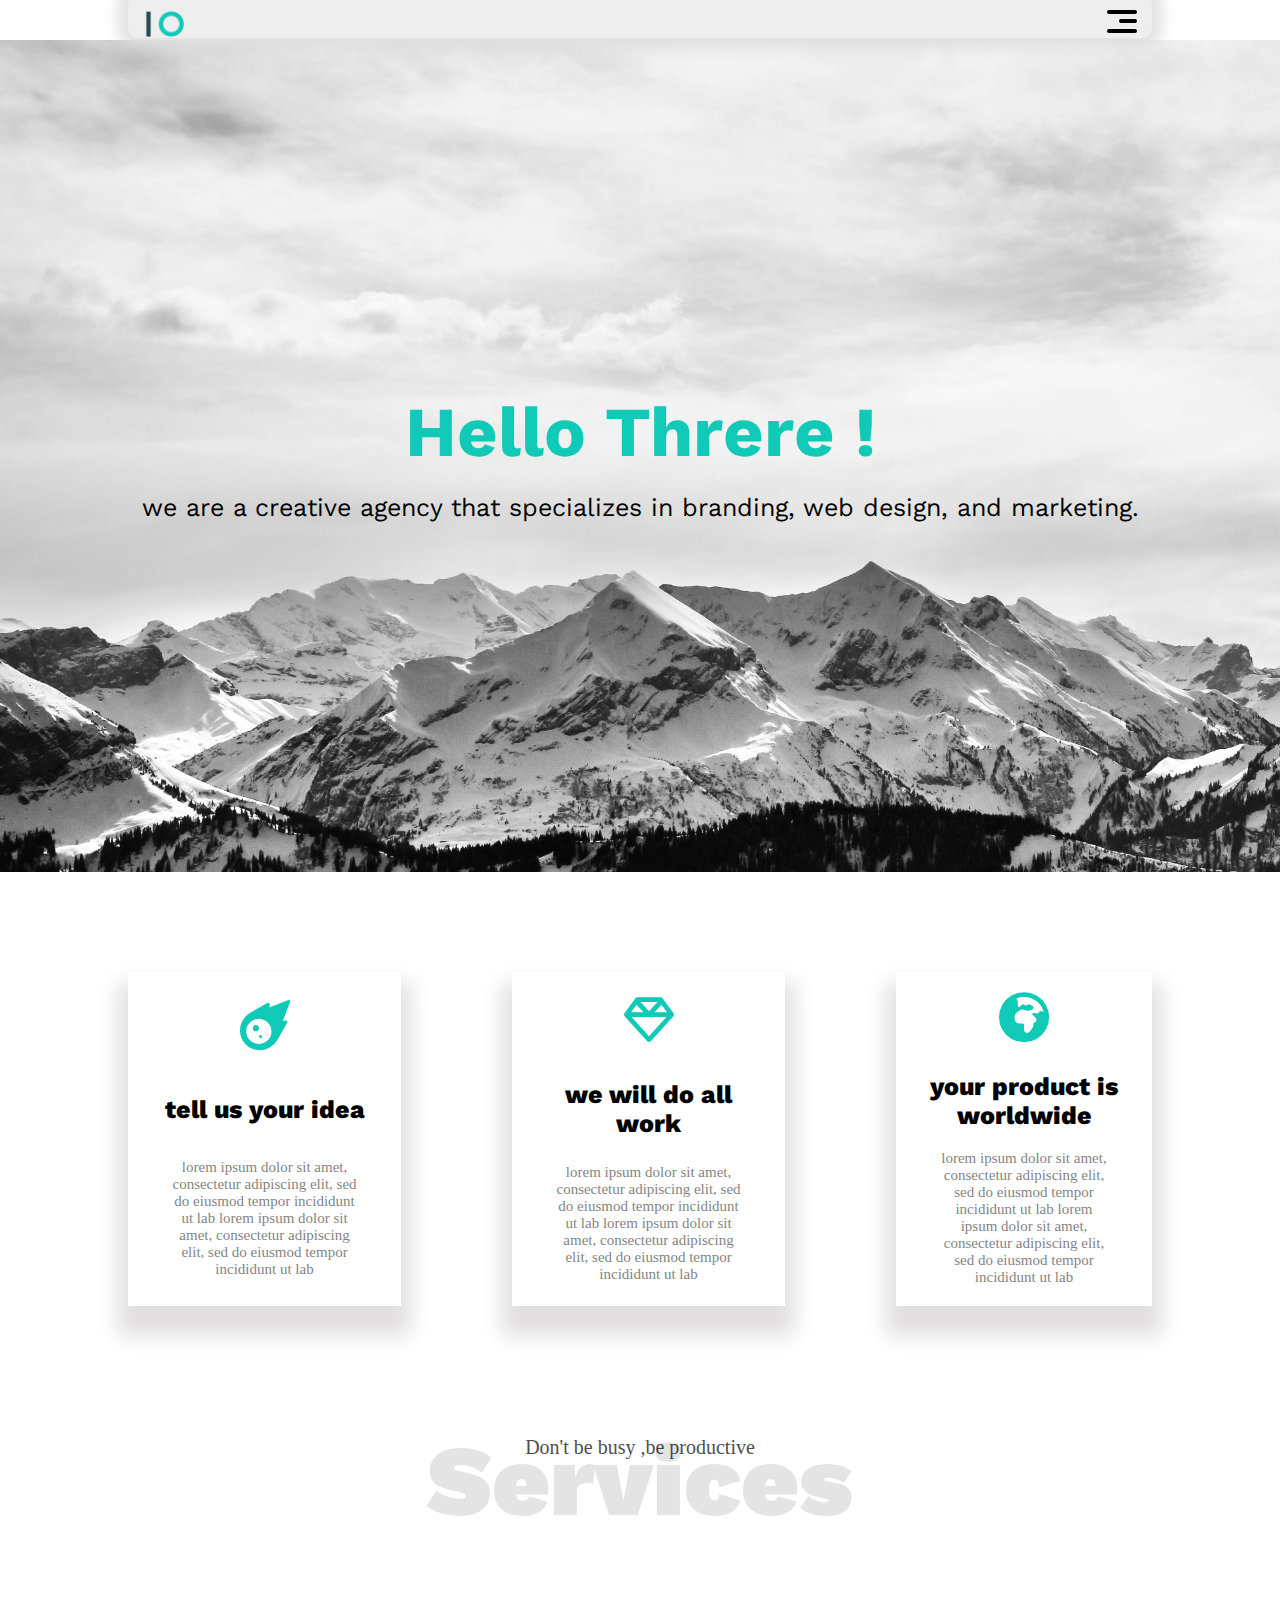
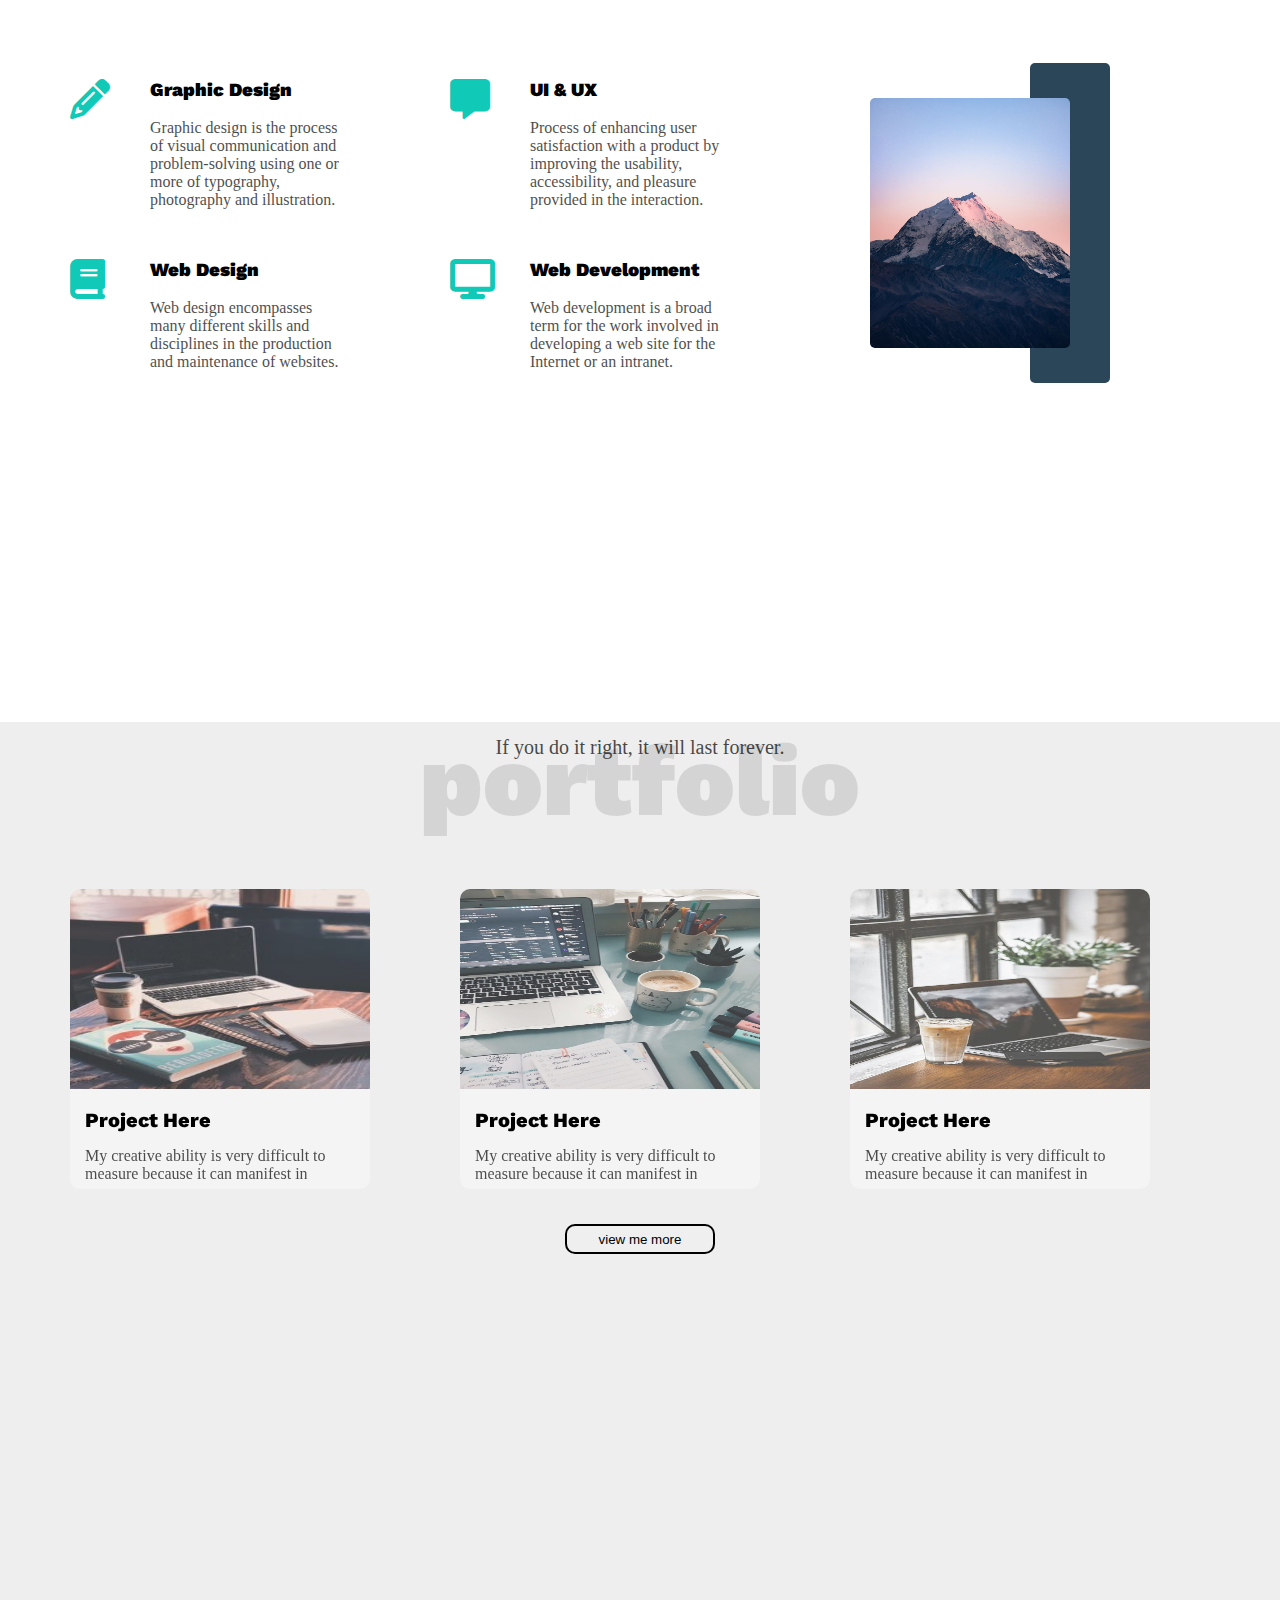
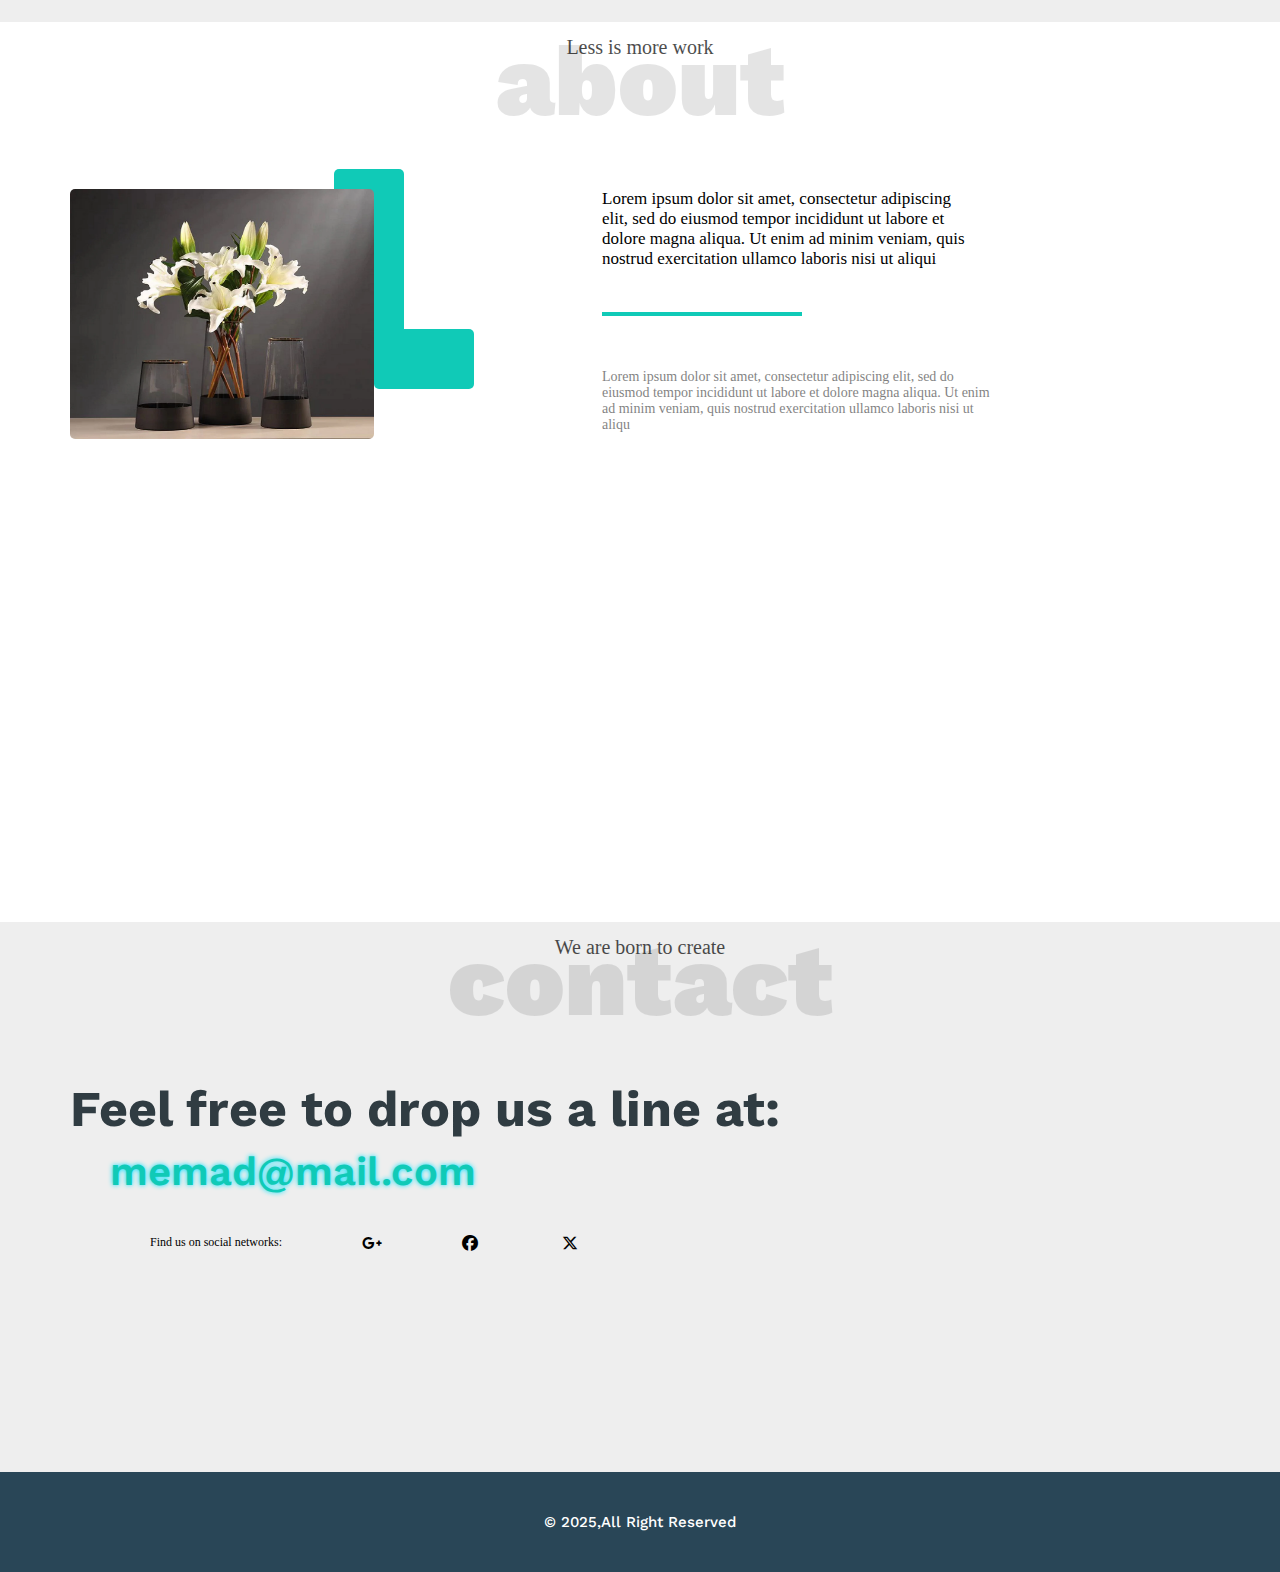
==== index.html @ 029db48c "first commit" ====
<!DOCTYPE html>
<html lang="en">
<head>
    <meta charset="UTF-8">
    <meta name="viewport" content="width=device-width, initial-scale=1.0">
    <!-- main css file -->
     <link rel="stylesheet" href="css/style.css">
     <!-- Normalize css file -->
      <link rel="stylesheet" href="css/normalize.css">
    <!-- font -->
    <link rel="preconnect" href="https://fonts.googleapis.com">
    <link rel="preconnect" href="https://fonts.gstatic.com" crossorigin>
    <link href="https://fonts.googleapis.com/css2?family=Work+Sans:ital,wght@0,100..900;1,100..900&display=swap" rel="stylesheet">
    <!-- font awesome file -->
     <link rel="stylesheet" href="css/all.min.css">

    <title>project 2</title>
</head>
<body>

    <!--start first bage -->

    <!--start header section -->

    <header>
        <div class="header">
            <div class="container">
                <div class="nav">
                    <div class="all">
                        <img class="logo" src="image/logo.png" alt="logo">
                        <div class="links">
                            <span class="icon">
                                <span></span>
                                <span></span>
                                <span></span>
                            </span>
                            <ul>
                                <li><a href="#Services">Services</a></li>
                                <li><a href="#portfolio">portfolio</a></li>
                                <li><a href="#about">About</a></li>
                                <li><a href="#contact">Contact</a></li>
                            </ul>
                        </div>
                    </div>
                </div>
            </div>
        </div>
        <div class="welcome">
           <div class="detail">
            <h1>Hello Threre ! </h1>
            <p>we are a creative agency that specializes in branding, web design, and marketing.</p>
           </div>
        </div>
    </header>

    <!--end header section -->

    <!-- start header details section -->

     <div class="header-section">
        <div class="content">
            <div class="one card">
                <i class="fa-solid fa-meteor"></i>
                <h3>tell us your idea</h3>
                <p>lorem ipsum dolor sit amet, consectetur adipiscing elit, sed do eiusmod tempor incididunt ut lab
                    lorem ipsum dolor sit amet, consectetur adipiscing elit, sed do eiusmod tempor incididunt ut lab
                </p>
            </div>
            <div class="two card">
                <i class="fa-regular fa-gem"></i>
                <h3>we will do all work</h3>
                <p>lorem ipsum dolor sit amet, consectetur adipiscing elit, sed do eiusmod tempor incididunt ut lab
                    lorem ipsum dolor sit amet, consectetur adipiscing elit, sed do eiusmod tempor incididunt ut lab
                </p>
            </div>
            <div class="three card">
                <i class="fa-solid fa-earth-africa"></i>
                <h3>your product is worldwide</h3>
                <p>lorem ipsum dolor sit amet, consectetur adipiscing elit, sed do eiusmod tempor incididunt ut lab
                    lorem ipsum dolor sit amet, consectetur adipiscing elit, sed do eiusmod tempor incididunt ut lab
                </p>
            </div>
        </div>
     </div>

    <!-- end header details section -->

<!-- ====================================================================================================================================================== -->


    <!-- start Services section -->

     <div class="Services" id="Services">
        <div class="container">
            <div class="title bage-title-all">
                <h1 class=" bage-head-title">Services</h1>
                <p class="abge-para-title">Don't be busy ,be productive</p>
            </div>
            <div class="grid-sys">
                <div class="Services-body">
                    <div class="element1 element">
                        <i class="fa-solid fa-pencil"></i>
                        <h3 class="Services-head">Graphic Design</h3>
                        <p class="Services-para">Graphic design is the process of visual communication and problem-solving using one or more of typography, photography and illustration.</p>
                    </div>
                    <div class="element2 element">
                        <i class="fa-solid fa-book"></i>
                        <h3 class="Services-head">Web Design</h3>
                        <p class="Services-para">Web design encompasses many different skills and disciplines in the production and maintenance of websites.</p>
                    </div>
                    <div class="element3 element">
                        <i class="fa-solid fa-message"></i>
                        <h3 class="Services-head">UI & UX</h3>
                        <p class="Services-para">Process of enhancing user satisfaction with a product by improving the usability, accessibility, and pleasure provided in the interaction.</p>
                    </div>
                    <div class="element4 element">
                        <i class="fa-solid fa-display"></i>
                        <h3 class="Services-head">Web Development</h3>
                        <p class="Services-para">Web development is a broad term for the work involved in developing a web site for the Internet or an intranet.</p>
                    </div>
                    <div class="Services-imge">
                        <img class="Services-img" src="image/Services.jpg" alt="Services" >
                    </div>
                </div>
            </div>
        </div>
     </div>

    <!-- end Services section -->

<!-- ====================================================================================================================================================== -->


    <!-- start Portfolio section -->

     <div class="portfolio" id="portfolio">
        <div class="container">
            <div class="title bage-title-all">
                <h1 class="bage-head-title">portfolio</h1>
                <p class="abge-para-title">If you do it right, it will last forever.</p>
            </div>
            <div class="portfolio-body">
                <div class="portfolio-card cards1">
                    <div class="front">
                        <div class="portfolio-card">
                            <img src="image/Portolio1.jpg" alt="portfolio" class="portfolio-imge">
                            <h3>Project Here</h3>
                            <p>My creative ability is very difficult to measure because it can manifest in </p>
                        </div>
                    </div>
                    <div class="back">
                        <h3>Project Here</h3>
                            <p>My creative ability is very difficult to measure because it can manifest in so many surprising and.
                                My creative ability is very difficult to measure because it can manifest in so many surprising and.
                                My creative ability is very difficult to measure because it can manifest in so many surprising and.
                                My creative ability is  because it can manifest in so many surprising and Lorem ipsum dolor sit amet 
                            </p>
                    </div>
                </div>
                <div class="portfolio-card cards2">
                    <div class="front">
                        <div class="portfolio-card">
                            <img src="image/Portolio2.jpg" alt="portfolio" class="portfolio-imge">
                            <h3>Project Here</h3>
                            <p>My creative ability is very difficult to measure because it can manifest in </p>
                        </div>
                    </div>
                    <div class="back">
                        <h3>Project Here</h3>
                            <p>My creative ability is very difficult to measure because it can manifest in so many surprising and.
                                My creative ability is very difficult to measure because it can manifest in so many surprising and.
                                My creative ability is very difficult to measure because it can manifest in so many surprising and.
                                My creative ability is  because it can manifest in so many surprising and Lorem ipsum dolor sit amet 
                            </p>
                    </div>
                </div>
                <div class="portfolio-card cards3">
                    <div class="front">
                        <div class=" portfolio-card">
                            <img src="image/Portolio3.jpg" alt="portfolio" class="portfolio-imge">
                            <h3>Project Here</h3>
                            <p>My creative ability is very difficult to measure because it can manifest in </p>
                        </div>
                    </div>
                    <div class="back">
                        <h3>Project Here</h3>
                            <p>My creative ability is very difficult to measure because it can manifest in so many surprising and.
                                My creative ability is very difficult to measure because it can manifest in so many surprising and.
                                My creative ability is very difficult to measure because it can manifest in so many surprising and.
                                My creative ability is  because it can manifest in so many surprising and Lorem ipsum dolor sit amet 
                            </p>
                    </div>
                </div>  
            </div>
            <div class="view">
                <button type="button" onclick="openInNewTab('second-page.html')">view me more</button>
            </div>
        </div>
     </div>

    <!-- end Portfolio section -->

<!-- ====================================================================================================================================================== -->


    <!-- start about section -->

      <div class="about" id="about">
        <div class="container">
            <div class="title bage-title-all">
                <h1 class="bage-head-title">about</h1>
                <p class="abge-para-title">Less is more work</p>
            </div>
            <div class="about-content">
                <div class="about-image">
                    <img src="image/about.webp" alt=" about" width="200px">
                </div>
                <div class="about-detail">
                    <p class="p1">Lorem ipsum dolor sit amet, consectetur adipiscing elit, sed do eiusmod tempor incididunt ut labore et dolore  magna aliqua. Ut enim ad minim veniam, quis nostrud exercitation ullamco laboris nisi ut aliqui</p>
                    <p class="p2">Lorem ipsum dolor sit amet, consectetur adipiscing elit, sed do eiusmod tempor incididunt ut labore et dolore magna aliqua. Ut enim ad minim veniam, quis nostrud exercitation ullamco laboris nisi ut aliqu</p>
                </div>
            </div>
        </div>
      </div>

    <!-- end about section -->

<!-- ====================================================================================================================================================== -->

    <!-- start contact section -->

     <div class="contact" id="contact">
        <div class="container">
            <div class="title bage-title-all">
                <h1 class="bage-head-title">contact</h1>
                <p class="abge-para-title">We are born to create</p>
            </div>
            <div class="contact-content">
                <p class="p1">Feel free to drop us a line at:</p>
                <p class="p2">memad@mail.com</p>
                <div class="social">
                    <p class="p3">Find us on social networks:</p>
                    <div class="icon">
                        <i class="fa-brands fa-google-plus-g icon-hover1"></i>
                        <i class="fa-brands fa-facebook icon-hover2"></i>
                        <i class="fa-brands fa-x-twitter icon-hover3"></i>
                    </div>
                </div>
            </div>
        </div>
     </div>
     <footer>
        <div class="foot">
            <p> © 2025,All Right Reserved</p>
        </div>
     </footer>

    <!-- end contact section -->

    <!--end first bage -->

    <script>
        function openInNewTab(url)
            { 
                window.open(url, '_blank'); 
            } 
    </script>
</body>
</html>
---- css/style.css ----
/*  start global value */

*{
    box-sizing: border-box;
    -webkit-box-sizing: border-box;
    -moz-box-sizing: border-box;
    margin: 0;
    padding: 0;
}

.container{
    padding-left: 15px;
    padding-right: 15px;
    margin-left: auto;
    margin-right: auto;
}

:root{
    --maincolor:#10cab7;
    --secondcolor:#26D381;
    --thirdcolor:#00E1FF;
    --fourthcolor:#EEE;
    --fifthcolor:#e1dfdf;
    --mainfont: "Work Sans", serif;
}

/* small */

@media (min-width: 768px){
    .container{
        width: 750px;
    }
}

/* meduim */

@media (min-width: 992px){
    .container{
        width: 950px;
    }
}

/* large */

@media (min-width: 1200px){
    .container{
        width:1170px;
    }
}

/* start my framwork title of the bage */

.bage-title-all{
    display: flex;
    justify-content: center;
    align-items: center;
    flex-wrap: wrap;
    position: relative;
}

.bage-head-title{
    font-family: var(--mainfont);
    font-size: 100px;
    width: 100%;
    display: flex;
    justify-content: center;
    font-weight: 900;
    opacity: .1;
}

.abge-para-title{
    position: absolute;
    bottom: 80px;
    font-size: 20px;
    opacity: .7;
}

/* end my framwork title of the bage */

::selection{
    background-color: #ff4081;
    color: #ffffff;
}

/*  end global value */

/* ===================================================================================================== */

/*  start header */
.header{
    padding: 20px;
}

.nav{
    display: flex;
    justify-content: center;
    align-items: center;
}

.all{
    width: 80%;
    position: relative;
    display: grid; 
    grid-template-columns: 1fr 1fr 1fr;
    padding: 15px;
    border-radius: 10px;
    padding-bottom: 0px;
    background-color: var(--fourthcolor);
    box-shadow:0 0 15px 10px var(--fifthcolor) ;
    z-index: 100;
}

.header .all{
    position: fixed;
    top: -5px;
}

.header .all .logo{
    width: 70px;
}

.header .all .icon{
    display: flex;
    justify-content: flex-end;
    flex-wrap: wrap;
    width: 30px;
    position: relative;
}

.header .all .links{
    position: relative;
    grid-column: 3/4;
    display: flex;
    justify-content: flex-end;
}

.header .all .links .icon span{
    width:100%;
    height: 4px;
    display: block;
    background-color: black;
    margin-bottom:4px;
    border-radius: 5px; 
}

.header .all .icon span:nth-child(2){
    display: flex;
    justify-content: flex-end;
    width: 60%;
}

.header .all .icon:hover span:nth-child(2){
    width: 100%;
    transition: .5s;
}

.header .all .links ul{
    list-style: none;
    background-color: var(--fourthcolor);
    min-width: 150px;
    margin: 0;
    padding: 0;
    position: absolute;
    right: 0;
    padding: 10px;
    top: 40px;
    border-radius: 5px;
    display: none;
}

.header .all .links ul::before{
    content: "";
    position: absolute;
    width: 0px;
    height: 0px;
    left: 127px;
    top: -15px;
    border-style: solid;
    border-color: black transparent transparent transparent;
    border-width: 10px;
}

.header .all .links ul  li a{
    text-decoration: none;
    display: block;
    font-family:Arial;
	color:var(--secondcolor);
	font-size:15px;
    padding: 10px;
}

.header .all .links ul  li a:hover{
    color: var(--thirdcolor);
    transform: translateX(10px);
    transition-duration: .5s;
}

.header .all .links ul  li:not(:last-child){
    border-bottom: 3px solid #e1dfdf;
}

.header .all .links:hover ul{
    display: block;
    transition: 3s;
}

.welcome{
    width: 100%;
    background-image: url(../image/header.jpg);
    background-size: cover;
    height: calc(100vh - 68px);
    display: flex;
    justify-content: center;
    align-items: center;
}

.welcome .detail{
    text-align: center;
}

.welcome .detail h1{
    color: #10cab7;
    font-size: 70px;
    font-family: var(--mainfont);
}

.welcome .detail p{
    color:black ;
    font-size: 25px;
    min-width: 50%;
    font-family: "Work Sans", serif;
    margin-top: 20px;
}

@media (max-width: 768px){
    .welcome .detail h1{
        font-size: 55px;
    }
}


/*  end header */

/* =============================================================================================================== */

/* start header section  */

.header-section{
    width: 100%;
    height: 50vh;
}

.header-section .content{
    width: 80%;
    display: flex;
    justify-content: space-between;
    margin: 100px auto;
}

.header-section .content .card{
    width: calc(80% / 3);
    display: flex;
    justify-content: center;
    align-items: center;
    flex-wrap: wrap;
}

.header-section .content .card i{
    font-size: 50px;
    width: 100%;
    display: flex;
    justify-content: center;
    color: var(--maincolor);
    margin-bottom: 30px;
}

.header-section .content > div{
    padding: 20px;
    box-shadow: 0px 20px 20px 10px var(--fifthcolor);
}

.header-section .content .three{
    width: 25%;
}

.header-section .content .card  h3{
    font-size: 25px;
    text-align: center;
    margin-bottom: 20px;
    font-family: var(--mainfont);
    font-weight: 800;
}

.header-section .content .card p{
    font-size: 15px;
    text-align: center;
    width: 80%;
    opacity: .5;
}

.header-section .content .card:hover{
    box-shadow: 0 0 15px 10px var(--fifthcolor);
    padding: 15px;
    border-radius: 20px;
    transition: 1s;
}

/*  start media header section  */

/* phone */

@media (max-width: 767px){
    .header-section{
        width: 100%;
        height: 110vh;
    }
    .header-section .content {
        display: block;
    }
    .header-section .content .card{
        width: 100%;
        margin-bottom: 50px;
        border-radius: 10px;
        box-shadow:0 0 15px 10px var(--fifthcolor) ;
        padding: 15px;
    }
}

/* small */

@media (min-width: 768px) and (max-width: 991px) {
    .header-section{
        width: 100%;
        height: 100vh;
    }
    .header-section .content {
        display: block;
    }
    .header-section .content .card{
        width: 100%;
        margin-bottom: 50px;
        border-radius: 10px;
        box-shadow:0 0 15px 10px var(--fifthcolor) ;
        padding: 15px;
    }
}

/* meduim */

@media (min-width: 992px) and (max-width: 1199px){
    .header-section{
        width: 100%;
        height: 60vh;
    }
    .header-section .content {
        display: flex;
        flex-wrap: wrap;
    }
    .header-section .content .card{
        width: calc(50% - 30px);
        margin-bottom: 50px;
        border-radius: 10px;
        box-shadow:0 0 15px 10px var(--fifthcolor) ;
        padding: 15px;
    }
    .header-section .content .one{
        margin-right: 30px;
    }
    .header-section .content .two{
        margin-left: 30px;
    }
    .header-section .content .three{
        width: 80%;
        margin: auto;
    }
}

/* large */

@media (min-width: 1200px){
}


/*  end media header section  */

/* end header section  */

/* =============================================================================================================== */


/* start Services section */

.Services{
    width: 100%;
    height: 100vh;
}

/* title of the bage by framfork */

.Services .container .Services-body{
    display: grid;
    grid-template-columns: 1fr 1fr 1fr;
    grid-template-rows:20vh 20vh  ;
    margin-top:140px ;
}

.Services .container .Services-body .element1 , .element2{
    grid-column: 1 / 2;
}

.Services .container .Services-body .element3 , .element4{
    grid-column: 2 / 3;
}

.Services .container .Services-body .element3{
    grid-row: 1 / 2;
}

.Services .container .Services-body  .Services-imge{
    grid-column: 3 / 4;
    grid-row: 1 / 3;
    position: relative;
}

.Services .container .Services-body .element{
    width: 200px;
    display: flex;
    position: relative;
}

.Services .container .Services-body .element:hover h3{
    color: var(--maincolor);
    transition: .7s;
}

.Services .container .Services-body .element:hover p{
    opacity: .5;
    transition: .7s;
}

.Services .container .Services-body .element i{
    font-size: 40px;
    color: var(--maincolor);
    margin-right: 20px;;
}

.Services .container .Services-body .element .Services-head,.Services-para{
    position: absolute;
} 

.Services .container .Services-body .element .Services-head{
    width: 100%;
    left: 80px;
    top: 0px;
    font-family: var(--mainfont);
    font-weight: 900;
}

.Services .container .Services-body .element .Services-para{
    width: 100%;
    top: 40px;
    left: 80px;
    opacity: .7;
}

.Services .container .Services-img{
    width: 200px;
    height: 250px;
    position: relative;
    top: 40%;
    transform: translateY(-50%);
    left: 40px;
    border-radius: 5px;
}

.Services .container .Services-imge::after{
    content: "";
    position: absolute;
    width: 80px;
    height: 320px;
    background-color: rgb(43, 69, 89);
    top: 40%;
    transform: translateY(-50%);
    z-index: -100;
    border-radius: 5px;
}

/*  start media section  */

/* phone */

@media(max-width: 767px){
    .Services .container .Services-body{
        display: grid;
        grid-template-columns: 1fr 1fr 1fr 1fr;
        grid-template-rows:20vh 20vh 20vh 20vh ;
        margin-top:90px ;
    }
    
    .Services .container .Services-body .element1 , .element2{
        grid-column: 2 / 4;
    }
    .Services .container .Services-body .element1{
        grid-row: 1 / 2;
    }
    .Services .container .Services-body .element2{
        grid-row: 2 / 3;
    }
    .Services .container .Services-body .element3 , .element4{
        grid-column: 2 / 4;
    }
    .Services .container .Services-body .element3{
        grid-row: 3 / 4;
    }
    .Services .container .Services-body .element4{
        grid-row: 4 / 5;
    }
    .Services .container .Services-body  .Services-imge{
        display: none;
    }
    .Services .container .Services-body .element{
        position: relative;
        left: 35%;
        transform: translateX(-50%);
        margin-bottom: 50px;
    }
    .Services .container .Services-body .element:hover h3{
        color: var(--maincolor);
        transition: .7s;
    }
    .Services .container .Services-body .element:hover p{
        opacity: .5;
        transition: .7s;
    }
    .Services{
        height: 120vh;
    }
    .Services .container .title h1{
        font-size: 80px;
    }
    .Services .container .title p{
        bottom: 55px;
    }
}

/* small */

@media (min-width: 768px) and (max-width: 991px){
    .Services .container .Services-body{
        display: grid;
        grid-template-columns: 1fr 1fr 1fr 1fr;
        grid-template-rows:20vh 20vh  ;
        margin-top:140px ;
    }
    .Services .container .Services-body .element1 , .element2{
        grid-column: 1 / 3;
    }
    .Services .container .Services-body .element3 , .element4{
        grid-column: 3 / 5;
    }
    .Services .container .Services-body .element3{
        grid-row: 1 / 2;
    }
    .Services .container .Services-body  .Services-imge{
        display: none;
    }
}

/* meduim */

@media (min-width: 992px) and (max-width: 1199px){   
}

/* large */

@media (min-width: 1200px){
}

/* end Services section */

/* =============================================================================================================== */

/*start Portfolio section */

.portfolio{
    width: 100%;
    height: 100vh;
    background-color: var(--fourthcolor);
}

/* title of the bage by framfork */

.portfolio .container .portfolio-body{
    display: grid;
    grid-template-columns: repeat(3 , 1fr);
    gap: 30px;
    margin-top: 50px;
    perspective: 500px;  
} 

.portfolio .container .portfolio-body .portfolio-card{
    transform-style: preserve-3d;
    transition-duration: 1s; 
    position: relative;
    width: 300px;
    height: 300px;
}

.portfolio .container .portfolio-body .portfolio-card .front{
    width: 100%;
    height: 100%;
    background-color: rgb(245, 244, 244);
    border-radius: 10px;
    position: absolute;
    backface-visibility: hidden;
}

.portfolio .container .portfolio-body .portfolio-card .front .portfolio-imge{
    width: 100%;
    height:200px;
    border-radius: 10px;
    opacity: .8;
    border-bottom-right-radius: 0;
    border-bottom-left-radius: 0;
}

.portfolio .container .portfolio-body .portfolio-card .front h3{
    display: flex ;
    justify-content: flex-start;
    align-items: center;
    font-size: 20px;
    margin: 15px 0px;
    font-family: var(--mainfont);
    font-weight: 800;
    margin-left: 15px;
}

.portfolio .container .portfolio-body .portfolio-card .front p{
    opacity: .7;
    width: 270px;
    margin: 15px 0px;
    display: flex;
    justify-content: flex-start;
    flex-wrap: wrap;
    margin-left: 15px;
}

.portfolio .container .portfolio-body .portfolio-card .back{
    width: 100%;
    height: 100%;
    background-color: rgb(245, 244, 244);
    padding: 15px;
    border-radius: 10px;
    position: absolute;
    top: 0;
    transform: rotateY(180deg);
    backface-visibility: hidden;
}

.portfolio .container .portfolio-body .portfolio-card .back h3{
    width: 100%;
    display: flex;
    justify-content: center;
    align-items: center;
    margin: 20px 0;
    font-size: 30px;
    font-family: var(--mainfont);
    font-weight: 600;
}

.portfolio .container .portfolio-body .portfolio-card .back p{
    text-align: center;
    opacity: .7;
}

.portfolio .container .portfolio-body .portfolio-card:hover {
    transform: rotatey(180deg);
    transition: 1s;
}

.portfolio .container .view{
    height: 100px;
    display: flex;
    justify-content: center;
    align-items: center;
}

.portfolio .container .view button{
    width: 150px;
    height: 30px; 
    outline: none;
    border: 2px solid black;
    border-radius: 10px;
}

.portfolio .container .view button:hover{
    color: var(--maincolor);
    background-color: var(--fourthcolor);
    transition: .5s;
}

/*  start media portfolio section  */

/* small */

@media (max-width: 991px){
    .portfolio .container .portfolio-body{
        display: grid;
        grid-template-columns: repeat(3 , 1fr);
        grid-template-rows: repeat(3 , 1fr);
        gap: 30px;
        margin-top: 50px;
        perspective: 500px;
    } 
    .portfolio .container .portfolio-body .cards1{
        grid-column: 2/3;
        grid-row: 1/2;
    }
    .portfolio .container .portfolio-body .cards2{
        grid-column: 2/3;
        grid-row: 2/3;
    }
    .portfolio .container .portfolio-body .cards3{
        grid-column: 2/3;
        grid-row: 3/4;
    }
    .portfolio .container .portfolio-body{
        margin-top: 0;
    }
    .portfolio{
        height: 170vh;
    }
    .portfolio .container .title h1{
        font-size: 80px;
    }
    .portfolio .container .title p{
        bottom: 55px;
    }
}

/* meduim */

@media (min-width: 992px) and (max-width: 1199px){   
    .portfolio .container .portfolio-body{
        display: grid;
        grid-template-columns: repeat(4 , 1fr);
        grid-template-rows: 1fr 1fr ;
        gap: 30px;
        margin-top: 50px;
        perspective: 500px;
    } 
    .portfolio .container .portfolio-body .cards1{
        grid-column: 2/3;
        grid-row: 1/2;
    }
    .portfolio .container .portfolio-body .cards2{
        grid-column: 3/4;
        grid-row: 1/2;
    }
    .portfolio .container .portfolio-body .cards3{
        grid-column: 2/4;
        grid-row: 2/3;
        left: 50%;
        transform: translateX(-50%);
    }
    .portfolio{
        height: 160vh;
    }
}

/* large */

@media (min-width: 1200px){
}

/*  end media portfolio section  */

/*end Portfolio section */

/* =============================================================================================================== */

/* start about section  */

.about{
    width: 100%;
    height: 100vh;
}

/* title of the bage by framfork */

.about-content{
    display: grid;
    grid-template-columns: span(auto-fill , minmax(200px , 1fr));
    gap: 20%;
    margin-top: 50px;
}

.about-content .about-image{
    grid-column: 1/2;
}

.about-content .about-detail{
    grid-column: 2/4;
}

.about-content .about-image{
    width: 100%;
    height: 250px;
    position: relative;
}

.about-content .about-image img{
    width: 100%;
    height: 100%;
    border-radius: 5px;
}

.about-content .about-image::after{
    content: "";
    width: 70px;
    height: 80%;
    position: absolute;
    top: -20px;
    right: -30px;
    z-index: -100;
    background-color: var(--maincolor);
    border-radius: 5px;
}

.about-content .about-image::before{
    content: "";
    width: 100px;
    height: 60px;
    position: absolute;
    bottom: 20%;
    right: -100px;
    background-color: var(--maincolor);
    border-radius: 5px;
}

.about-content .about-detail{
    width: 500px;
    position: relative;
}

.about-content .about-detail .p1{
    width: 75%;
    margin-bottom: 100px ;
    font-size: 17px;
    font-weight: 500;
}

.about-content .about-detail .p2{
    width: 80%;
    font-size: 14px;
    opacity: .5;
}

.about-content .about-detail  .p1:hover{
    color: var(--maincolor);
    transition: .5s;
    font-size: 20px;
    width: 90%;
}

.about-content .about-detail .p2:hover{
    color: var(--maincolor);
    transition: .5s;
    font-size: 17px;
    width: 90%;
    opacity: 1;
}

.about-content .about-detail::after{
    content: "";
    width: 200px;
    height: 4px;
    background-color: var(--maincolor);
    position: absolute;
    top: 50%;
    transform: translateY(-50%);
}

/* start about media */

/* phone */

@media (max-width: 767px){
    .about-content .about-image {
        display: none;
    }
    .about-content{
        display: grid;
        grid-template-columns:auto 1fr auto;
        gap: 10%;
        margin-top: 50px;
    
    }  
    .about-content .about-detail{
        grid-column: 2/3;
        width: 100%;
    }
    .about .container .title h1 {
        font-size: 80px;
    }
    .about .container .title p{
        bottom: 60px;
    }
    .about-content .about-detail .p1{
        width: 90%;
        font-size: 15px;
    }
    .about-content .about-detail .p2{
        width: 90%;
    }
    .about{
        height: 80vh;
    }
}

/* small */

@media (min-width: 768px) and (max-width: 991px){
    .about-content .about-image {
        display: none;
    }
}

/* meduim */

@media (min-width: 992px){
}

/* large */

@media (min-width: 1200px){
}

/* end about media */

/* end about section */

/* =============================================================================================================== */

/* start contact section */

.contact{
    width: 100%;
    height: 550px;
    background-color: var(--fourthcolor);
}

.contact .contact-content{
    width: 100%;
    margin-top: 40px;
}

.contact .contact-content .p1{
    font-size: 50px;
    font-family: var(--mainfont);
    font-weight: 700;
    color: rgb(48, 60, 66);
    margin-bottom: 10px;
}

.contact .contact-content .p1:hover{
    color: var(--maincolor);
    transition: .5s;
}

.contact .contact-content .p2{
    font-size: 40px;
    text-indent: 40px;
    font-family: var(--mainfont);
    font-weight: 600;
    color: var(--maincolor);
    text-shadow: 0px 0px 5px var(--thirdcolor);
    margin-top: 10px;
}

.contact .contact-content .p2:hover{
    color:rgb(48, 60, 66) ;
    transition: .5s;
    text-shadow: 0px 0px 5px rgb(48, 60, 66);
}

.contact .contact-content .social {
    text-indent: 80px;
    margin-top: 40px;
    position: relative;
    display: flex;
    justify-content: flex-start;
}

.contact .contact-content .social .p3{
    font-size: 12px;
}

.contact .contact-content .social .icon{
    display: grid;
    grid-template-columns: repeat(3,1fr);
}

.contact .contact-content .social .icon > i:hover{
    color: var(--maincolor);
    transition: .5s;
    font-size: 25px;
    width: 40px;
}

footer{
    width: 100%;
    height: 100px;
    background-color: rgb(41, 70, 87);
    position: relative;
    display: flex;
    justify-content: center;
    align-items: center;
}

footer .foot p{
    color: white;
    align-self: center;
    font-size: 15px;
    font-weight: 500;
    font-family: var(--mainfont);
}

/* start media section */

/* phone */

@media (max-width: 767px){
    .contact .contact-content .p1{
        font-size: 30px;
    }
    .contact .contact-content .p2{
        font-size: 20px;
    }
    .contact .contact-content .social .p3{
        font-size: 10px;
        display: none;
    }
    .contact .contact-content .social .icon{
        display: none;
    }
    .contact .container .title h1{
        font-size: 80px;
    }
    .contact .container .title p{
        bottom: 60px;
    }
}

/* small */

@media (min-width: 768px) and (max-width: 900px){
    .contact .contact-content .p1{
        font-size: 40px;
    }
    .contact .contact-content .p2{
        font-size: 30px;
    }
    .contact .contact-content .social .p3{
        font-size: 10px;
    }
}

/* meduim */

@media (min-width: 992px){
}

/* large */

@media (min-width: 1200px){

}
/* end media section */

/* end contact section */

/* ===================================================================================================================== */

/* end of the firt bage  */

/* ======================================================================================================================= */
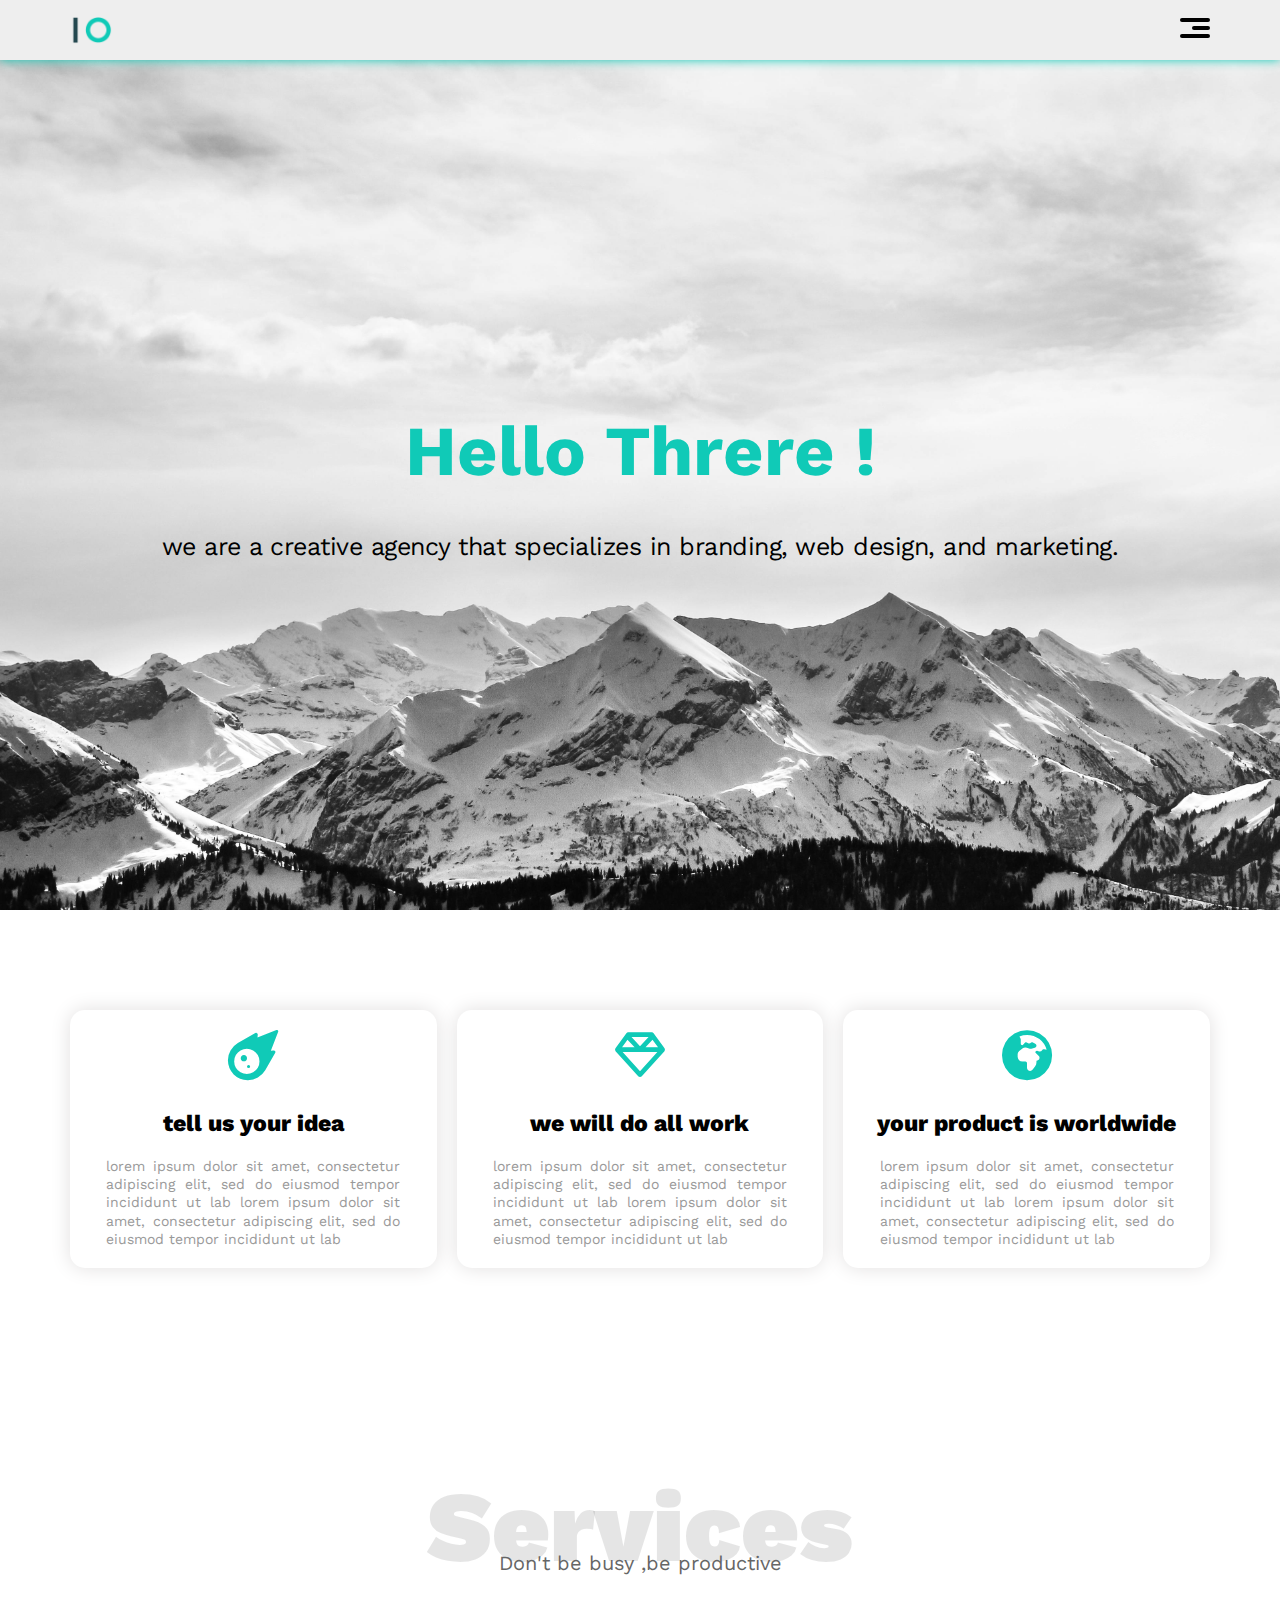
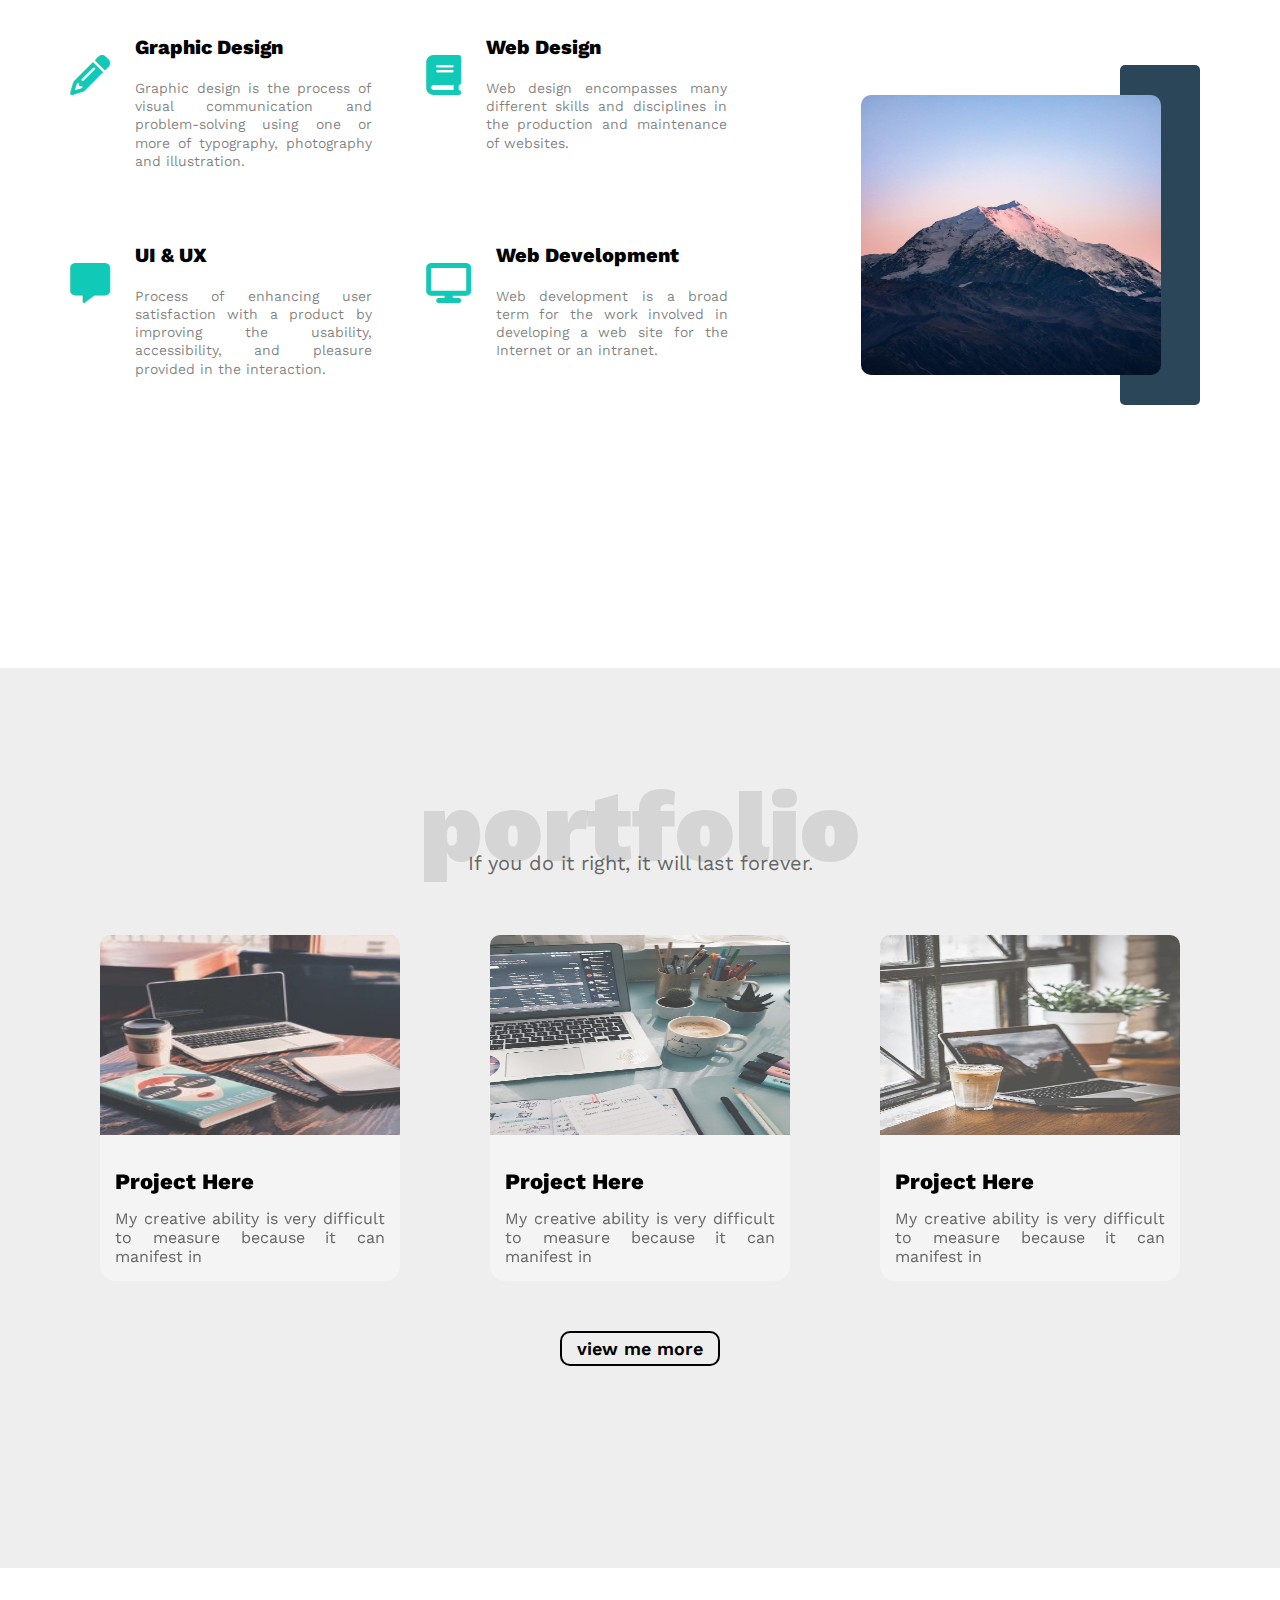
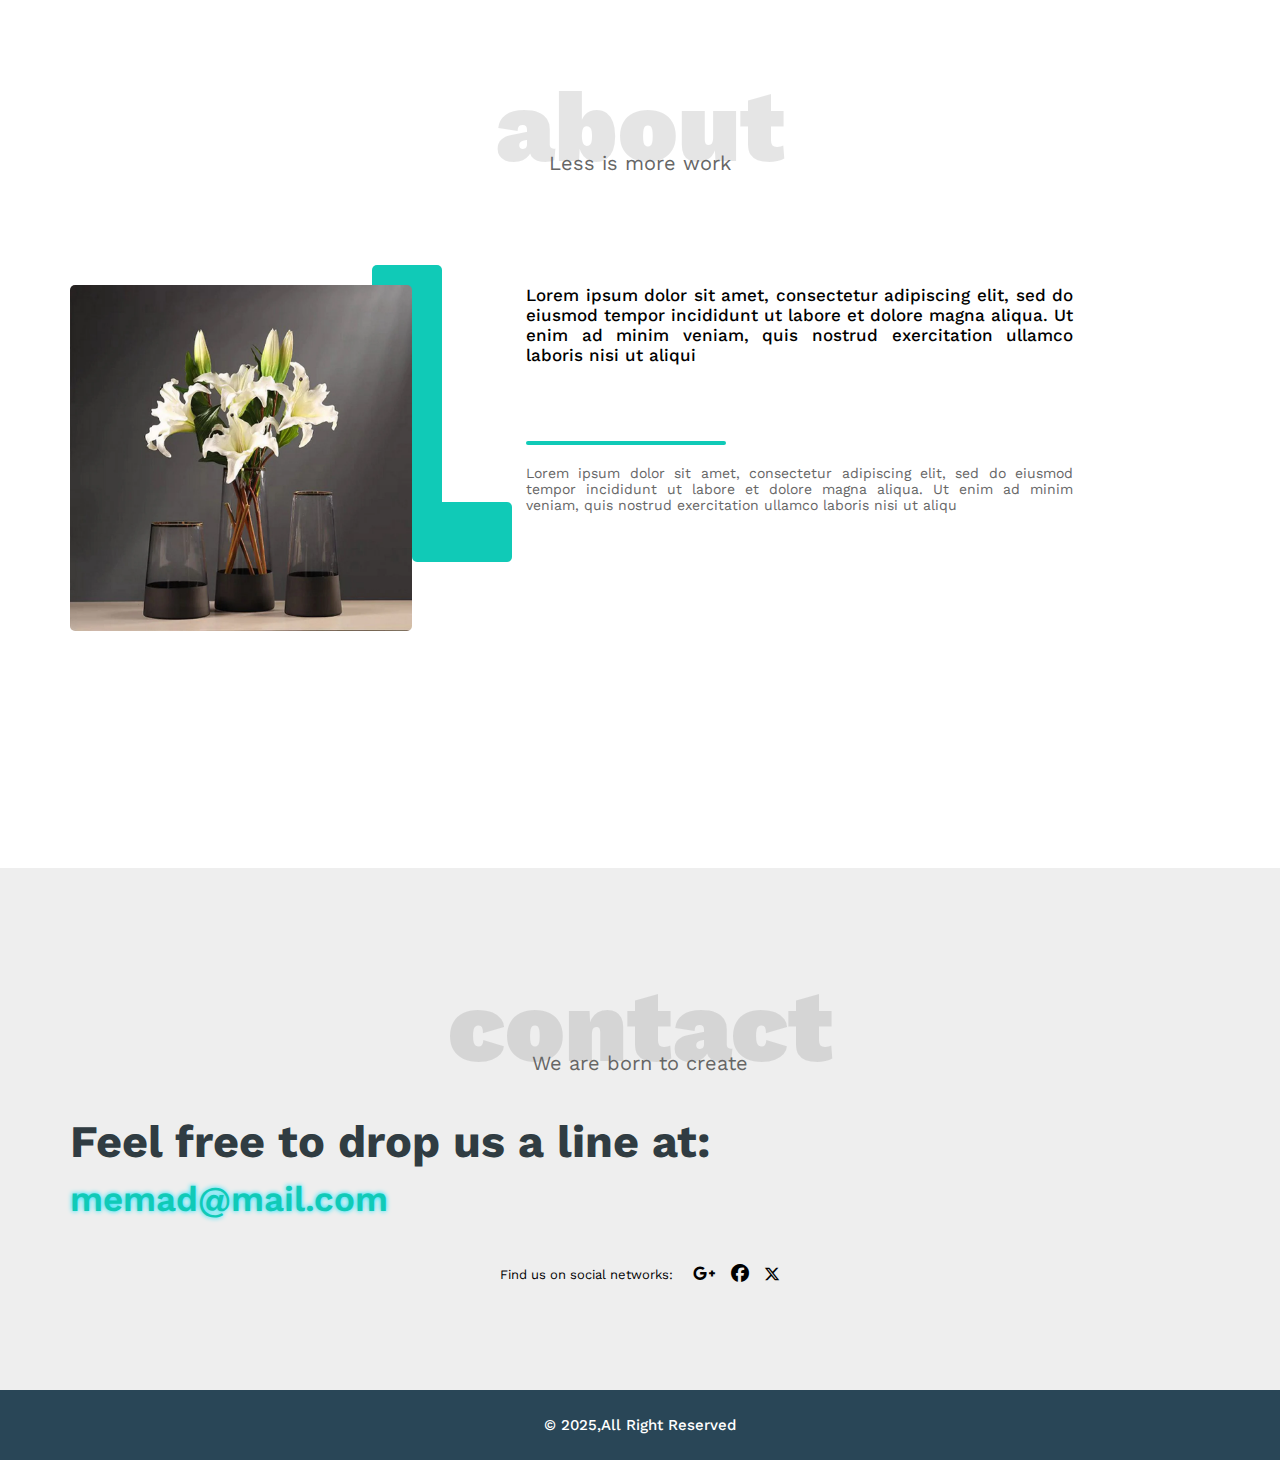
==== commit 75eaf2cd: "Add files via upload" ====
--- a/index.html
+++ b/index.html
@@ -1,269 +1,264 @@
-<!DOCTYPE html>
-<html lang="en">
-<head>
-    <meta charset="UTF-8">
-    <meta name="viewport" content="width=device-width, initial-scale=1.0">
-    <!-- main css file -->
-     <link rel="stylesheet" href="css/style.css">
-     <!-- Normalize css file -->
-      <link rel="stylesheet" href="css/normalize.css">
-    <!-- font -->
-    <link rel="preconnect" href="https://fonts.googleapis.com">
-    <link rel="preconnect" href="https://fonts.gstatic.com" crossorigin>
-    <link href="https://fonts.googleapis.com/css2?family=Work+Sans:ital,wght@0,100..900;1,100..900&display=swap" rel="stylesheet">
-    <!-- font awesome file -->
-     <link rel="stylesheet" href="css/all.min.css">
-
-    <title>project 2</title>
-</head>
-<body>
-
-    <!--start first bage -->
-
-    <!--start header section -->
-
-    <header>
-        <div class="header">
-            <div class="container">
-                <div class="nav">
-                    <div class="all">
-                        <img class="logo" src="image/logo.png" alt="logo">
-                        <div class="links">
-                            <span class="icon">
-                                <span></span>
-                                <span></span>
-                                <span></span>
-                            </span>
-                            <ul>
-                                <li><a href="#Services">Services</a></li>
-                                <li><a href="#portfolio">portfolio</a></li>
-                                <li><a href="#about">About</a></li>
-                                <li><a href="#contact">Contact</a></li>
-                            </ul>
-                        </div>
-                    </div>
-                </div>
-            </div>
-        </div>
-        <div class="welcome">
-           <div class="detail">
-            <h1>Hello Threre ! </h1>
-            <p>we are a creative agency that specializes in branding, web design, and marketing.</p>
-           </div>
-        </div>
-    </header>
-
-    <!--end header section -->
-
-    <!-- start header details section -->
-
-     <div class="header-section">
-        <div class="content">
-            <div class="one card">
-                <i class="fa-solid fa-meteor"></i>
-                <h3>tell us your idea</h3>
-                <p>lorem ipsum dolor sit amet, consectetur adipiscing elit, sed do eiusmod tempor incididunt ut lab
-                    lorem ipsum dolor sit amet, consectetur adipiscing elit, sed do eiusmod tempor incididunt ut lab
-                </p>
-            </div>
-            <div class="two card">
-                <i class="fa-regular fa-gem"></i>
-                <h3>we will do all work</h3>
-                <p>lorem ipsum dolor sit amet, consectetur adipiscing elit, sed do eiusmod tempor incididunt ut lab
-                    lorem ipsum dolor sit amet, consectetur adipiscing elit, sed do eiusmod tempor incididunt ut lab
-                </p>
-            </div>
-            <div class="three card">
-                <i class="fa-solid fa-earth-africa"></i>
-                <h3>your product is worldwide</h3>
-                <p>lorem ipsum dolor sit amet, consectetur adipiscing elit, sed do eiusmod tempor incididunt ut lab
-                    lorem ipsum dolor sit amet, consectetur adipiscing elit, sed do eiusmod tempor incididunt ut lab
-                </p>
-            </div>
-        </div>
-     </div>
-
-    <!-- end header details section -->
-
-<!-- ====================================================================================================================================================== -->
-
-
-    <!-- start Services section -->
-
-     <div class="Services" id="Services">
-        <div class="container">
-            <div class="title bage-title-all">
-                <h1 class=" bage-head-title">Services</h1>
-                <p class="abge-para-title">Don't be busy ,be productive</p>
-            </div>
-            <div class="grid-sys">
-                <div class="Services-body">
-                    <div class="element1 element">
-                        <i class="fa-solid fa-pencil"></i>
-                        <h3 class="Services-head">Graphic Design</h3>
-                        <p class="Services-para">Graphic design is the process of visual communication and problem-solving using one or more of typography, photography and illustration.</p>
-                    </div>
-                    <div class="element2 element">
-                        <i class="fa-solid fa-book"></i>
-                        <h3 class="Services-head">Web Design</h3>
-                        <p class="Services-para">Web design encompasses many different skills and disciplines in the production and maintenance of websites.</p>
-                    </div>
-                    <div class="element3 element">
-                        <i class="fa-solid fa-message"></i>
-                        <h3 class="Services-head">UI & UX</h3>
-                        <p class="Services-para">Process of enhancing user satisfaction with a product by improving the usability, accessibility, and pleasure provided in the interaction.</p>
-                    </div>
-                    <div class="element4 element">
-                        <i class="fa-solid fa-display"></i>
-                        <h3 class="Services-head">Web Development</h3>
-                        <p class="Services-para">Web development is a broad term for the work involved in developing a web site for the Internet or an intranet.</p>
-                    </div>
-                    <div class="Services-imge">
-                        <img class="Services-img" src="image/Services.jpg" alt="Services" >
-                    </div>
-                </div>
-            </div>
-        </div>
-     </div>
-
-    <!-- end Services section -->
-
-<!-- ====================================================================================================================================================== -->
-
-
-    <!-- start Portfolio section -->
-
-     <div class="portfolio" id="portfolio">
-        <div class="container">
-            <div class="title bage-title-all">
-                <h1 class="bage-head-title">portfolio</h1>
-                <p class="abge-para-title">If you do it right, it will last forever.</p>
-            </div>
-            <div class="portfolio-body">
-                <div class="portfolio-card cards1">
-                    <div class="front">
-                        <div class="portfolio-card">
-                            <img src="image/Portolio1.jpg" alt="portfolio" class="portfolio-imge">
-                            <h3>Project Here</h3>
-                            <p>My creative ability is very difficult to measure because it can manifest in </p>
-                        </div>
-                    </div>
-                    <div class="back">
-                        <h3>Project Here</h3>
-                            <p>My creative ability is very difficult to measure because it can manifest in so many surprising and.
-                                My creative ability is very difficult to measure because it can manifest in so many surprising and.
-                                My creative ability is very difficult to measure because it can manifest in so many surprising and.
-                                My creative ability is  because it can manifest in so many surprising and Lorem ipsum dolor sit amet 
-                            </p>
-                    </div>
-                </div>
-                <div class="portfolio-card cards2">
-                    <div class="front">
-                        <div class="portfolio-card">
-                            <img src="image/Portolio2.jpg" alt="portfolio" class="portfolio-imge">
-                            <h3>Project Here</h3>
-                            <p>My creative ability is very difficult to measure because it can manifest in </p>
-                        </div>
-                    </div>
-                    <div class="back">
-                        <h3>Project Here</h3>
-                            <p>My creative ability is very difficult to measure because it can manifest in so many surprising and.
-                                My creative ability is very difficult to measure because it can manifest in so many surprising and.
-                                My creative ability is very difficult to measure because it can manifest in so many surprising and.
-                                My creative ability is  because it can manifest in so many surprising and Lorem ipsum dolor sit amet 
-                            </p>
-                    </div>
-                </div>
-                <div class="portfolio-card cards3">
-                    <div class="front">
-                        <div class=" portfolio-card">
-                            <img src="image/Portolio3.jpg" alt="portfolio" class="portfolio-imge">
-                            <h3>Project Here</h3>
-                            <p>My creative ability is very difficult to measure because it can manifest in </p>
-                        </div>
-                    </div>
-                    <div class="back">
-                        <h3>Project Here</h3>
-                            <p>My creative ability is very difficult to measure because it can manifest in so many surprising and.
-                                My creative ability is very difficult to measure because it can manifest in so many surprising and.
-                                My creative ability is very difficult to measure because it can manifest in so many surprising and.
-                                My creative ability is  because it can manifest in so many surprising and Lorem ipsum dolor sit amet 
-                            </p>
-                    </div>
-                </div>  
-            </div>
-            <div class="view">
-                <button type="button" onclick="openInNewTab('second-page.html')">view me more</button>
-            </div>
-        </div>
-     </div>
-
-    <!-- end Portfolio section -->
-
-<!-- ====================================================================================================================================================== -->
-
-
-    <!-- start about section -->
-
-      <div class="about" id="about">
-        <div class="container">
-            <div class="title bage-title-all">
-                <h1 class="bage-head-title">about</h1>
-                <p class="abge-para-title">Less is more work</p>
-            </div>
-            <div class="about-content">
-                <div class="about-image">
-                    <img src="image/about.webp" alt=" about" width="200px">
-                </div>
-                <div class="about-detail">
-                    <p class="p1">Lorem ipsum dolor sit amet, consectetur adipiscing elit, sed do eiusmod tempor incididunt ut labore et dolore  magna aliqua. Ut enim ad minim veniam, quis nostrud exercitation ullamco laboris nisi ut aliqui</p>
-                    <p class="p2">Lorem ipsum dolor sit amet, consectetur adipiscing elit, sed do eiusmod tempor incididunt ut labore et dolore magna aliqua. Ut enim ad minim veniam, quis nostrud exercitation ullamco laboris nisi ut aliqu</p>
-                </div>
-            </div>
-        </div>
-      </div>
-
-    <!-- end about section -->
-
-<!-- ====================================================================================================================================================== -->
-
-    <!-- start contact section -->
-
-     <div class="contact" id="contact">
-        <div class="container">
-            <div class="title bage-title-all">
-                <h1 class="bage-head-title">contact</h1>
-                <p class="abge-para-title">We are born to create</p>
-            </div>
-            <div class="contact-content">
-                <p class="p1">Feel free to drop us a line at:</p>
-                <p class="p2">memad@mail.com</p>
-                <div class="social">
-                    <p class="p3">Find us on social networks:</p>
-                    <div class="icon">
-                        <i class="fa-brands fa-google-plus-g icon-hover1"></i>
-                        <i class="fa-brands fa-facebook icon-hover2"></i>
-                        <i class="fa-brands fa-x-twitter icon-hover3"></i>
-                    </div>
-                </div>
-            </div>
-        </div>
-     </div>
-     <footer>
-        <div class="foot">
-            <p> © 2025,All Right Reserved</p>
-        </div>
-     </footer>
-
-    <!-- end contact section -->
-
-    <!--end first bage -->
-
-    <script>
-        function openInNewTab(url)
-            { 
-                window.open(url, '_blank'); 
-            } 
-    </script>
-</body>
+<!DOCTYPE html>
+<html lang="en">
+<head>
+    <meta charset="UTF-8">
+    <!-- meta details -->
+    <meta name="description" content="leon project">
+    <meta name="keywords" content="home , about , portfolio">
+    <meta name="viewport" content="width=device-width, initial-scale=1.0">
+    <!-- font awesome file -->
+    <link rel="stylesheet" href="css/all.min.css">
+    <!-- Normalize css file -->
+    <link rel="stylesheet" href="css/normalize.css">
+    <!-- main css file -->
+    <link rel="stylesheet" href="css/style.css">
+    <!-- font -->
+    <link rel="preconnect" href="https://fonts.googleapis.com">
+    <link rel="preconnect" href="https://fonts.gstatic.com" crossorigin>
+    <link href="https://fonts.googleapis.com/css2?family=Work+Sans:ital,wght@0,100..900;1,100..900&display=swap" rel="stylesheet">
+    <!-- title -->
+    <title>project2 [Leon]</title>
+</head>
+<body>
+    <!--start first bage -->
+    <!--start header section -->
+    <nav>
+        <div class="header">
+            <div class="container">
+                <div class="nav">
+                        <img class="logo" src="image/logo.png" alt="logo">
+                        <div class="links">
+                            <span class="icon">
+                                <span></span>
+                                <span></span>
+                                <span></span>
+                            </span>
+                            <ul>
+                                <li><a href="#Services">Services</a></li>
+                                <li><a href="#portfolio">portfolio</a></li>
+                                <li><a href="#about">About</a></li>
+                                <li><a href="#contact">Contact</a></li>
+                            </ul>
+                        </div>
+                </div>
+            </div>
+        </div>
+    </nav>
+    <header>
+        <div class="welcome">
+        <div class="detail">
+            <h1>Hello Threre ! </h1>
+            <p>we are a creative agency that specializes in branding, web design, and marketing.</p>
+        </div>
+        </div>
+    </header>
+    <!--end header section -->
+    <!-- start header details section -->
+    <section>
+        <div class="header-section">
+            <div class="container">
+                <div class="content">
+                    <div class="card">
+                        <i class="fa-solid fa-meteor"></i>
+                        <h3>tell us your idea</h3>
+                        <p>lorem ipsum dolor sit amet, consectetur adipiscing elit, sed do eiusmod tempor incididunt ut lab
+                            lorem ipsum dolor sit amet, consectetur adipiscing elit, sed do eiusmod tempor incididunt ut lab
+                        </p>
+                    </div>
+                    <div class="card">
+                        <i class="fa-regular fa-gem"></i>
+                        <h3>we will do all work</h3>
+                        <p>lorem ipsum dolor sit amet, consectetur adipiscing elit, sed do eiusmod tempor incididunt ut lab
+                            lorem ipsum dolor sit amet, consectetur adipiscing elit, sed do eiusmod tempor incididunt ut lab
+                        </p>
+                    </div>
+                    <div class="card">
+                        <i class="fa-solid fa-earth-africa"></i>
+                        <h3>your product is worldwide</h3>
+                        <p>lorem ipsum dolor sit amet, consectetur adipiscing elit, sed do eiusmod tempor incididunt ut lab
+                            lorem ipsum dolor sit amet, consectetur adipiscing elit, sed do eiusmod tempor incididunt ut lab
+                        </p>
+                    </div>
+                </div>
+            </div>
+        </div>
+    </section>
+    <!-- end header details section -->
+<!-- ====================================================================================================================================================== -->
+    <!-- start Services section -->
+    <section>
+        <div class="Services" id="Services">
+            <div class="container">
+                <div class="title bage-title-all">
+                    <h1 class=" bage-head-title">Services</h1>
+                    <p class="abge-para-title">Don't be busy ,be productive</p>
+                </div>
+                <div class="grid-sys">
+                    <div class="Services-body">
+                        <div class="element1 element">
+                            <i class="fa-solid fa-pencil"></i>
+                            <div>
+                                <h3 class="Services-head">Graphic Design</h3>
+                                <p class="Services-para">Graphic design is the process of visual communication and problem-solving using one or more of typography, photography and illustration.</p>
+                            </div>
+                        </div>
+                        <div class="element2 element">
+                            <i class="fa-solid fa-book"></i>
+                            <div>
+                                <h3 class="Services-head">Web Design</h3>
+                                <p class="Services-para">Web design encompasses many different skills and disciplines in the production and maintenance of websites.</p>
+                            </div>
+                        </div>
+                        <div class="element3 element">
+                            <i class="fa-solid fa-message"></i>
+                            <div>
+                                <h3 class="Services-head">UI & UX</h3>
+                                <p class="Services-para">Process of enhancing user satisfaction with a product by improving the usability, accessibility, and pleasure provided in the interaction.</p>
+                            </div>
+                        </div>
+                        <div class="element4 element">
+                            <i class="fa-solid fa-display"></i>
+                            <div>
+                                <h3 class="Services-head">Web Development</h3>
+                                <p class="Services-para">Web development is a broad term for the work involved in developing a web site for the Internet or an intranet.</p>
+                            </div>
+                        </div>
+                    </div>
+                    <div class="Services-imge">
+                        <img src="image/Services.jpg" alt="Services" >
+                    </div>
+                </div>
+            </div>
+        </div>
+    </section>
+    <!-- end Services section -->
+<!-- ====================================================================================================================================================== -->
+    <!-- start Portfolio section -->
+    <section>
+        <div class="portfolio" id="portfolio">
+            <div class="container">
+                <div class="title bage-title-all">
+                    <h1 class="bage-head-title">portfolio</h1>
+                    <p class="abge-para-title">If you do it right, it will last forever.</p>
+                </div>
+                <div class="portfolio-body">
+                    <div class="portfolio-card cards1">
+                        <div class="front">
+                            <div class="portfolio-front">
+                                <img src="image/Portolio1.jpg" alt="portfolio" class="portfolio-imge">
+                                <div>
+                                    <h3>Project Here</h3>
+                                    <p>My creative ability is very difficult to measure because it can manifest in </p>
+                                </div>
+                            </div>
+                        </div>
+                        <div class="back">
+                            <h3>Project Here</h3>
+                                <p>My creative ability is very difficult to measure because it can manifest in so many surprising and.
+                                    My creative ability is very difficult to measure because it can manifest in so many surprising and.
+                                    My creative ability is very difficult to measure because it can manifest in so many surprising and.
+                                    My creative ability is  because it can manifest in so many surprising and Lorem ipsum dolor sit amet 
+                                </p>
+                        </div>
+                    </div>
+                    <div class="portfolio-card cards2">
+                        <div class="front">
+                            <div class="portfolio-front">
+                                <img src="image/Portolio2.jpg" alt="portfolio" class="portfolio-imge">
+                                <div>
+                                    <h3>Project Here</h3>
+                                    <p>My creative ability is very difficult to measure because it can manifest in </p>
+                                </div>
+                            </div>
+                        </div>
+                        <div class="back">
+                            <h3>Project Here</h3>
+                                <p>My creative ability is very difficult to measure because it can manifest in so many surprising and.
+                                    My creative ability is very difficult to measure because it can manifest in so many surprising and.
+                                    My creative ability is very difficult to measure because it can manifest in so many surprising and.
+                                    My creative ability is  because it can manifest in so many surprising and Lorem ipsum dolor sit amet 
+                                </p>
+                        </div>
+                    </div>
+                    <div class="portfolio-card cards3">
+                        <div class="front">
+                            <div class="portfolio-front">
+                                <img src="image/Portolio3.jpg" alt="portfolio" class="portfolio-imge">
+                                <div>
+                                    <h3>Project Here</h3>
+                                    <p>My creative ability is very difficult to measure because it can manifest in </p>
+                                </div>
+                            </div>
+                        </div>
+                        <div class="back">
+                            <h3>Project Here</h3>
+                                <p>My creative ability is very difficult to measure because it can manifest in so many surprising and.
+                                    My creative ability is very difficult to measure because it can manifest in so many surprising and.
+                                    My creative ability is very difficult to measure because it can manifest in so many surprising and.
+                                    My creative ability is  because it can manifest in so many surprising and Lorem ipsum dolor sit amet 
+                                </p>
+                        </div>
+                    </div>  
+                </div>
+                <div class="view">
+                    <a href="second-page.html" target="_blank">view me more</a>
+                </div>
+            </div>
+        </div>
+    </section>
+    <!-- end Portfolio section -->
+<!-- ====================================================================================================================================================== -->
+    <!-- start about section -->
+    <section>
+        <div class="about" id="about">
+            <div class="container">
+                <div class="title bage-title-all">
+                    <h1 class="bage-head-title">about</h1>
+                    <p class="abge-para-title">Less is more work</p>
+                </div>
+                <div class="about-content">
+                    <div class="about-image">
+                        <img src="image/about.webp" alt=" about" width="200px">
+                    </div>
+                    <div class="about-detail">
+                        <p class="p1">Lorem ipsum dolor sit amet, consectetur adipiscing elit, sed do eiusmod tempor incididunt ut labore et dolore  magna aliqua. Ut enim ad minim veniam, quis nostrud exercitation ullamco laboris nisi ut aliqui</p>
+                        <p class="p2">Lorem ipsum dolor sit amet, consectetur adipiscing elit, sed do eiusmod tempor incididunt ut labore et dolore magna aliqua. Ut enim ad minim veniam, quis nostrud exercitation ullamco laboris nisi ut aliqu</p>
+                    </div>
+                </div>
+            </div>
+        </div>
+    </section>
+    <!-- end about section -->
+<!-- ====================================================================================================================================================== -->
+    <!-- start contact section -->
+    <section>
+        <div class="contact" id="contact">
+            <div class="container">
+                <div class="title bage-title-all">
+                    <h1 class="bage-head-title">contact</h1>
+                    <p class="abge-para-title">We are born to create</p>
+                </div>
+                <div class="contact-content">
+                    <p class="p1">Feel free to drop us a line at:</p>
+                    <p class="p2">memad@mail.com</p>
+                    <div class="social">
+                        <p class="p3">Find us on social networks:</p>
+                        <div class="icon">
+                            <i class="fa-brands fa-google-plus-g icon-hover1"></i>
+                            <i class="fa-brands fa-facebook icon-hover2"></i>
+                            <i class="fa-brands fa-x-twitter icon-hover3"></i>
+                        </div>
+                    </div>
+                </div>
+            </div>
+        </div>
+    </section>
+    <footer>
+        <div class="foot">
+            <p> © 2025,All Right Reserved</p>
+        </div>
+    </footer>
+    <!-- end contact section -->
+    <!--end first bage -->
+</body>
 </html>--- a/css/style.css
+++ b/css/style.css
@@ -1,1088 +1,687 @@
-
-/*  start global value */
-
-*{
-    box-sizing: border-box;
-    -webkit-box-sizing: border-box;
-    -moz-box-sizing: border-box;
-    margin: 0;
-    padding: 0;
-}
-
-.container{
-    padding-left: 15px;
-    padding-right: 15px;
-    margin-left: auto;
-    margin-right: auto;
-}
-
-:root{
-    --maincolor:#10cab7;
-    --secondcolor:#26D381;
-    --thirdcolor:#00E1FF;
-    --fourthcolor:#EEE;
-    --fifthcolor:#e1dfdf;
-    --mainfont: "Work Sans", serif;
-}
-
-/* small */
-
-@media (min-width: 768px){
-    .container{
-        width: 750px;
-    }
-}
-
-/* meduim */
-
-@media (min-width: 992px){
-    .container{
-        width: 950px;
-    }
-}
-
-/* large */
-
-@media (min-width: 1200px){
-    .container{
-        width:1170px;
-    }
-}
-
-/* start my framwork title of the bage */
-
-.bage-title-all{
-    display: flex;
-    justify-content: center;
-    align-items: center;
-    flex-wrap: wrap;
-    position: relative;
-}
-
-.bage-head-title{
-    font-family: var(--mainfont);
-    font-size: 100px;
-    width: 100%;
-    display: flex;
-    justify-content: center;
-    font-weight: 900;
-    opacity: .1;
-}
-
-.abge-para-title{
-    position: absolute;
-    bottom: 80px;
-    font-size: 20px;
-    opacity: .7;
-}
-
-/* end my framwork title of the bage */
-
-::selection{
-    background-color: #ff4081;
-    color: #ffffff;
-}
-
-/*  end global value */
-
-/* ===================================================================================================== */
-
-/*  start header */
-.header{
-    padding: 20px;
-}
-
-.nav{
-    display: flex;
-    justify-content: center;
-    align-items: center;
-}
-
-.all{
-    width: 80%;
-    position: relative;
-    display: grid; 
-    grid-template-columns: 1fr 1fr 1fr;
-    padding: 15px;
-    border-radius: 10px;
-    padding-bottom: 0px;
-    background-color: var(--fourthcolor);
-    box-shadow:0 0 15px 10px var(--fifthcolor) ;
-    z-index: 100;
-}
-
-.header .all{
-    position: fixed;
-    top: -5px;
-}
-
-.header .all .logo{
-    width: 70px;
-}
-
-.header .all .icon{
-    display: flex;
-    justify-content: flex-end;
-    flex-wrap: wrap;
-    width: 30px;
-    position: relative;
-}
-
-.header .all .links{
-    position: relative;
-    grid-column: 3/4;
-    display: flex;
-    justify-content: flex-end;
-}
-
-.header .all .links .icon span{
-    width:100%;
-    height: 4px;
-    display: block;
-    background-color: black;
-    margin-bottom:4px;
-    border-radius: 5px; 
-}
-
-.header .all .icon span:nth-child(2){
-    display: flex;
-    justify-content: flex-end;
-    width: 60%;
-}
-
-.header .all .icon:hover span:nth-child(2){
-    width: 100%;
-    transition: .5s;
-}
-
-.header .all .links ul{
-    list-style: none;
-    background-color: var(--fourthcolor);
-    min-width: 150px;
-    margin: 0;
-    padding: 0;
-    position: absolute;
-    right: 0;
-    padding: 10px;
-    top: 40px;
-    border-radius: 5px;
-    display: none;
-}
-
-.header .all .links ul::before{
-    content: "";
-    position: absolute;
-    width: 0px;
-    height: 0px;
-    left: 127px;
-    top: -15px;
-    border-style: solid;
-    border-color: black transparent transparent transparent;
-    border-width: 10px;
-}
-
-.header .all .links ul  li a{
-    text-decoration: none;
-    display: block;
-    font-family:Arial;
-	color:var(--secondcolor);
-	font-size:15px;
-    padding: 10px;
-}
-
-.header .all .links ul  li a:hover{
-    color: var(--thirdcolor);
-    transform: translateX(10px);
-    transition-duration: .5s;
-}
-
-.header .all .links ul  li:not(:last-child){
-    border-bottom: 3px solid #e1dfdf;
-}
-
-.header .all .links:hover ul{
-    display: block;
-    transition: 3s;
-}
-
-.welcome{
-    width: 100%;
-    background-image: url(../image/header.jpg);
-    background-size: cover;
-    height: calc(100vh - 68px);
-    display: flex;
-    justify-content: center;
-    align-items: center;
-}
-
-.welcome .detail{
-    text-align: center;
-}
-
-.welcome .detail h1{
-    color: #10cab7;
-    font-size: 70px;
-    font-family: var(--mainfont);
-}
-
-.welcome .detail p{
-    color:black ;
-    font-size: 25px;
-    min-width: 50%;
-    font-family: "Work Sans", serif;
-    margin-top: 20px;
-}
-
-@media (max-width: 768px){
-    .welcome .detail h1{
-        font-size: 55px;
-    }
-}
-
-
-/*  end header */
-
-/* =============================================================================================================== */
-
-/* start header section  */
-
-.header-section{
-    width: 100%;
-    height: 50vh;
-}
-
-.header-section .content{
-    width: 80%;
-    display: flex;
-    justify-content: space-between;
-    margin: 100px auto;
-}
-
-.header-section .content .card{
-    width: calc(80% / 3);
-    display: flex;
-    justify-content: center;
-    align-items: center;
-    flex-wrap: wrap;
-}
-
-.header-section .content .card i{
-    font-size: 50px;
-    width: 100%;
-    display: flex;
-    justify-content: center;
-    color: var(--maincolor);
-    margin-bottom: 30px;
-}
-
-.header-section .content > div{
-    padding: 20px;
-    box-shadow: 0px 20px 20px 10px var(--fifthcolor);
-}
-
-.header-section .content .three{
-    width: 25%;
-}
-
-.header-section .content .card  h3{
-    font-size: 25px;
-    text-align: center;
-    margin-bottom: 20px;
-    font-family: var(--mainfont);
-    font-weight: 800;
-}
-
-.header-section .content .card p{
-    font-size: 15px;
-    text-align: center;
-    width: 80%;
-    opacity: .5;
-}
-
-.header-section .content .card:hover{
-    box-shadow: 0 0 15px 10px var(--fifthcolor);
-    padding: 15px;
-    border-radius: 20px;
-    transition: 1s;
-}
-
-/*  start media header section  */
-
-/* phone */
-
-@media (max-width: 767px){
-    .header-section{
-        width: 100%;
-        height: 110vh;
-    }
-    .header-section .content {
-        display: block;
-    }
-    .header-section .content .card{
-        width: 100%;
-        margin-bottom: 50px;
-        border-radius: 10px;
-        box-shadow:0 0 15px 10px var(--fifthcolor) ;
-        padding: 15px;
-    }
-}
-
-/* small */
-
-@media (min-width: 768px) and (max-width: 991px) {
-    .header-section{
-        width: 100%;
-        height: 100vh;
-    }
-    .header-section .content {
-        display: block;
-    }
-    .header-section .content .card{
-        width: 100%;
-        margin-bottom: 50px;
-        border-radius: 10px;
-        box-shadow:0 0 15px 10px var(--fifthcolor) ;
-        padding: 15px;
-    }
-}
-
-/* meduim */
-
-@media (min-width: 992px) and (max-width: 1199px){
-    .header-section{
-        width: 100%;
-        height: 60vh;
-    }
-    .header-section .content {
-        display: flex;
-        flex-wrap: wrap;
-    }
-    .header-section .content .card{
-        width: calc(50% - 30px);
-        margin-bottom: 50px;
-        border-radius: 10px;
-        box-shadow:0 0 15px 10px var(--fifthcolor) ;
-        padding: 15px;
-    }
-    .header-section .content .one{
-        margin-right: 30px;
-    }
-    .header-section .content .two{
-        margin-left: 30px;
-    }
-    .header-section .content .three{
-        width: 80%;
-        margin: auto;
-    }
-}
-
-/* large */
-
-@media (min-width: 1200px){
-}
-
-
-/*  end media header section  */
-
-/* end header section  */
-
-/* =============================================================================================================== */
-
-
-/* start Services section */
-
-.Services{
-    width: 100%;
-    height: 100vh;
-}
-
-/* title of the bage by framfork */
-
-.Services .container .Services-body{
-    display: grid;
-    grid-template-columns: 1fr 1fr 1fr;
-    grid-template-rows:20vh 20vh  ;
-    margin-top:140px ;
-}
-
-.Services .container .Services-body .element1 , .element2{
-    grid-column: 1 / 2;
-}
-
-.Services .container .Services-body .element3 , .element4{
-    grid-column: 2 / 3;
-}
-
-.Services .container .Services-body .element3{
-    grid-row: 1 / 2;
-}
-
-.Services .container .Services-body  .Services-imge{
-    grid-column: 3 / 4;
-    grid-row: 1 / 3;
-    position: relative;
-}
-
-.Services .container .Services-body .element{
-    width: 200px;
-    display: flex;
-    position: relative;
-}
-
-.Services .container .Services-body .element:hover h3{
-    color: var(--maincolor);
-    transition: .7s;
-}
-
-.Services .container .Services-body .element:hover p{
-    opacity: .5;
-    transition: .7s;
-}
-
-.Services .container .Services-body .element i{
-    font-size: 40px;
-    color: var(--maincolor);
-    margin-right: 20px;;
-}
-
-.Services .container .Services-body .element .Services-head,.Services-para{
-    position: absolute;
-} 
-
-.Services .container .Services-body .element .Services-head{
-    width: 100%;
-    left: 80px;
-    top: 0px;
-    font-family: var(--mainfont);
-    font-weight: 900;
-}
-
-.Services .container .Services-body .element .Services-para{
-    width: 100%;
-    top: 40px;
-    left: 80px;
-    opacity: .7;
-}
-
-.Services .container .Services-img{
-    width: 200px;
-    height: 250px;
-    position: relative;
-    top: 40%;
-    transform: translateY(-50%);
-    left: 40px;
-    border-radius: 5px;
-}
-
-.Services .container .Services-imge::after{
-    content: "";
-    position: absolute;
-    width: 80px;
-    height: 320px;
-    background-color: rgb(43, 69, 89);
-    top: 40%;
-    transform: translateY(-50%);
-    z-index: -100;
-    border-radius: 5px;
-}
-
-/*  start media section  */
-
-/* phone */
-
-@media(max-width: 767px){
-    .Services .container .Services-body{
-        display: grid;
-        grid-template-columns: 1fr 1fr 1fr 1fr;
-        grid-template-rows:20vh 20vh 20vh 20vh ;
-        margin-top:90px ;
-    }
-    
-    .Services .container .Services-body .element1 , .element2{
-        grid-column: 2 / 4;
-    }
-    .Services .container .Services-body .element1{
-        grid-row: 1 / 2;
-    }
-    .Services .container .Services-body .element2{
-        grid-row: 2 / 3;
-    }
-    .Services .container .Services-body .element3 , .element4{
-        grid-column: 2 / 4;
-    }
-    .Services .container .Services-body .element3{
-        grid-row: 3 / 4;
-    }
-    .Services .container .Services-body .element4{
-        grid-row: 4 / 5;
-    }
-    .Services .container .Services-body  .Services-imge{
-        display: none;
-    }
-    .Services .container .Services-body .element{
-        position: relative;
-        left: 35%;
-        transform: translateX(-50%);
-        margin-bottom: 50px;
-    }
-    .Services .container .Services-body .element:hover h3{
-        color: var(--maincolor);
-        transition: .7s;
-    }
-    .Services .container .Services-body .element:hover p{
-        opacity: .5;
-        transition: .7s;
-    }
-    .Services{
-        height: 120vh;
-    }
-    .Services .container .title h1{
-        font-size: 80px;
-    }
-    .Services .container .title p{
-        bottom: 55px;
-    }
-}
-
-/* small */
-
-@media (min-width: 768px) and (max-width: 991px){
-    .Services .container .Services-body{
-        display: grid;
-        grid-template-columns: 1fr 1fr 1fr 1fr;
-        grid-template-rows:20vh 20vh  ;
-        margin-top:140px ;
-    }
-    .Services .container .Services-body .element1 , .element2{
-        grid-column: 1 / 3;
-    }
-    .Services .container .Services-body .element3 , .element4{
-        grid-column: 3 / 5;
-    }
-    .Services .container .Services-body .element3{
-        grid-row: 1 / 2;
-    }
-    .Services .container .Services-body  .Services-imge{
-        display: none;
-    }
-}
-
-/* meduim */
-
-@media (min-width: 992px) and (max-width: 1199px){   
-}
-
-/* large */
-
-@media (min-width: 1200px){
-}
-
-/* end Services section */
-
-/* =============================================================================================================== */
-
-/*start Portfolio section */
-
-.portfolio{
-    width: 100%;
-    height: 100vh;
-    background-color: var(--fourthcolor);
-}
-
-/* title of the bage by framfork */
-
-.portfolio .container .portfolio-body{
-    display: grid;
-    grid-template-columns: repeat(3 , 1fr);
-    gap: 30px;
-    margin-top: 50px;
-    perspective: 500px;  
-} 
-
-.portfolio .container .portfolio-body .portfolio-card{
-    transform-style: preserve-3d;
-    transition-duration: 1s; 
-    position: relative;
-    width: 300px;
-    height: 300px;
-}
-
-.portfolio .container .portfolio-body .portfolio-card .front{
-    width: 100%;
-    height: 100%;
-    background-color: rgb(245, 244, 244);
-    border-radius: 10px;
-    position: absolute;
-    backface-visibility: hidden;
-}
-
-.portfolio .container .portfolio-body .portfolio-card .front .portfolio-imge{
-    width: 100%;
-    height:200px;
-    border-radius: 10px;
-    opacity: .8;
-    border-bottom-right-radius: 0;
-    border-bottom-left-radius: 0;
-}
-
-.portfolio .container .portfolio-body .portfolio-card .front h3{
-    display: flex ;
-    justify-content: flex-start;
-    align-items: center;
-    font-size: 20px;
-    margin: 15px 0px;
-    font-family: var(--mainfont);
-    font-weight: 800;
-    margin-left: 15px;
-}
-
-.portfolio .container .portfolio-body .portfolio-card .front p{
-    opacity: .7;
-    width: 270px;
-    margin: 15px 0px;
-    display: flex;
-    justify-content: flex-start;
-    flex-wrap: wrap;
-    margin-left: 15px;
-}
-
-.portfolio .container .portfolio-body .portfolio-card .back{
-    width: 100%;
-    height: 100%;
-    background-color: rgb(245, 244, 244);
-    padding: 15px;
-    border-radius: 10px;
-    position: absolute;
-    top: 0;
-    transform: rotateY(180deg);
-    backface-visibility: hidden;
-}
-
-.portfolio .container .portfolio-body .portfolio-card .back h3{
-    width: 100%;
-    display: flex;
-    justify-content: center;
-    align-items: center;
-    margin: 20px 0;
-    font-size: 30px;
-    font-family: var(--mainfont);
-    font-weight: 600;
-}
-
-.portfolio .container .portfolio-body .portfolio-card .back p{
-    text-align: center;
-    opacity: .7;
-}
-
-.portfolio .container .portfolio-body .portfolio-card:hover {
-    transform: rotatey(180deg);
-    transition: 1s;
-}
-
-.portfolio .container .view{
-    height: 100px;
-    display: flex;
-    justify-content: center;
-    align-items: center;
-}
-
-.portfolio .container .view button{
-    width: 150px;
-    height: 30px; 
-    outline: none;
-    border: 2px solid black;
-    border-radius: 10px;
-}
-
-.portfolio .container .view button:hover{
-    color: var(--maincolor);
-    background-color: var(--fourthcolor);
-    transition: .5s;
-}
-
-/*  start media portfolio section  */
-
-/* small */
-
-@media (max-width: 991px){
-    .portfolio .container .portfolio-body{
-        display: grid;
-        grid-template-columns: repeat(3 , 1fr);
-        grid-template-rows: repeat(3 , 1fr);
-        gap: 30px;
-        margin-top: 50px;
-        perspective: 500px;
-    } 
-    .portfolio .container .portfolio-body .cards1{
-        grid-column: 2/3;
-        grid-row: 1/2;
-    }
-    .portfolio .container .portfolio-body .cards2{
-        grid-column: 2/3;
-        grid-row: 2/3;
-    }
-    .portfolio .container .portfolio-body .cards3{
-        grid-column: 2/3;
-        grid-row: 3/4;
-    }
-    .portfolio .container .portfolio-body{
-        margin-top: 0;
-    }
-    .portfolio{
-        height: 170vh;
-    }
-    .portfolio .container .title h1{
-        font-size: 80px;
-    }
-    .portfolio .container .title p{
-        bottom: 55px;
-    }
-}
-
-/* meduim */
-
-@media (min-width: 992px) and (max-width: 1199px){   
-    .portfolio .container .portfolio-body{
-        display: grid;
-        grid-template-columns: repeat(4 , 1fr);
-        grid-template-rows: 1fr 1fr ;
-        gap: 30px;
-        margin-top: 50px;
-        perspective: 500px;
-    } 
-    .portfolio .container .portfolio-body .cards1{
-        grid-column: 2/3;
-        grid-row: 1/2;
-    }
-    .portfolio .container .portfolio-body .cards2{
-        grid-column: 3/4;
-        grid-row: 1/2;
-    }
-    .portfolio .container .portfolio-body .cards3{
-        grid-column: 2/4;
-        grid-row: 2/3;
-        left: 50%;
-        transform: translateX(-50%);
-    }
-    .portfolio{
-        height: 160vh;
-    }
-}
-
-/* large */
-
-@media (min-width: 1200px){
-}
-
-/*  end media portfolio section  */
-
-/*end Portfolio section */
-
-/* =============================================================================================================== */
-
-/* start about section  */
-
-.about{
-    width: 100%;
-    height: 100vh;
-}
-
-/* title of the bage by framfork */
-
-.about-content{
-    display: grid;
-    grid-template-columns: span(auto-fill , minmax(200px , 1fr));
-    gap: 20%;
-    margin-top: 50px;
-}
-
-.about-content .about-image{
-    grid-column: 1/2;
-}
-
-.about-content .about-detail{
-    grid-column: 2/4;
-}
-
-.about-content .about-image{
-    width: 100%;
-    height: 250px;
-    position: relative;
-}
-
-.about-content .about-image img{
-    width: 100%;
-    height: 100%;
-    border-radius: 5px;
-}
-
-.about-content .about-image::after{
-    content: "";
-    width: 70px;
-    height: 80%;
-    position: absolute;
-    top: -20px;
-    right: -30px;
-    z-index: -100;
-    background-color: var(--maincolor);
-    border-radius: 5px;
-}
-
-.about-content .about-image::before{
-    content: "";
-    width: 100px;
-    height: 60px;
-    position: absolute;
-    bottom: 20%;
-    right: -100px;
-    background-color: var(--maincolor);
-    border-radius: 5px;
-}
-
-.about-content .about-detail{
-    width: 500px;
-    position: relative;
-}
-
-.about-content .about-detail .p1{
-    width: 75%;
-    margin-bottom: 100px ;
-    font-size: 17px;
-    font-weight: 500;
-}
-
-.about-content .about-detail .p2{
-    width: 80%;
-    font-size: 14px;
-    opacity: .5;
-}
-
-.about-content .about-detail  .p1:hover{
-    color: var(--maincolor);
-    transition: .5s;
-    font-size: 20px;
-    width: 90%;
-}
-
-.about-content .about-detail .p2:hover{
-    color: var(--maincolor);
-    transition: .5s;
-    font-size: 17px;
-    width: 90%;
-    opacity: 1;
-}
-
-.about-content .about-detail::after{
-    content: "";
-    width: 200px;
-    height: 4px;
-    background-color: var(--maincolor);
-    position: absolute;
-    top: 50%;
-    transform: translateY(-50%);
-}
-
-/* start about media */
-
-/* phone */
-
-@media (max-width: 767px){
-    .about-content .about-image {
-        display: none;
-    }
-    .about-content{
-        display: grid;
-        grid-template-columns:auto 1fr auto;
-        gap: 10%;
-        margin-top: 50px;
-    
-    }  
-    .about-content .about-detail{
-        grid-column: 2/3;
-        width: 100%;
-    }
-    .about .container .title h1 {
-        font-size: 80px;
-    }
-    .about .container .title p{
-        bottom: 60px;
-    }
-    .about-content .about-detail .p1{
-        width: 90%;
-        font-size: 15px;
-    }
-    .about-content .about-detail .p2{
-        width: 90%;
-    }
-    .about{
-        height: 80vh;
-    }
-}
-
-/* small */
-
-@media (min-width: 768px) and (max-width: 991px){
-    .about-content .about-image {
-        display: none;
-    }
-}
-
-/* meduim */
-
-@media (min-width: 992px){
-}
-
-/* large */
-
-@media (min-width: 1200px){
-}
-
-/* end about media */
-
-/* end about section */
-
-/* =============================================================================================================== */
-
-/* start contact section */
-
-.contact{
-    width: 100%;
-    height: 550px;
-    background-color: var(--fourthcolor);
-}
-
-.contact .contact-content{
-    width: 100%;
-    margin-top: 40px;
-}
-
-.contact .contact-content .p1{
-    font-size: 50px;
-    font-family: var(--mainfont);
-    font-weight: 700;
-    color: rgb(48, 60, 66);
-    margin-bottom: 10px;
-}
-
-.contact .contact-content .p1:hover{
-    color: var(--maincolor);
-    transition: .5s;
-}
-
-.contact .contact-content .p2{
-    font-size: 40px;
-    text-indent: 40px;
-    font-family: var(--mainfont);
-    font-weight: 600;
-    color: var(--maincolor);
-    text-shadow: 0px 0px 5px var(--thirdcolor);
-    margin-top: 10px;
-}
-
-.contact .contact-content .p2:hover{
-    color:rgb(48, 60, 66) ;
-    transition: .5s;
-    text-shadow: 0px 0px 5px rgb(48, 60, 66);
-}
-
-.contact .contact-content .social {
-    text-indent: 80px;
-    margin-top: 40px;
-    position: relative;
-    display: flex;
-    justify-content: flex-start;
-}
-
-.contact .contact-content .social .p3{
-    font-size: 12px;
-}
-
-.contact .contact-content .social .icon{
-    display: grid;
-    grid-template-columns: repeat(3,1fr);
-}
-
-.contact .contact-content .social .icon > i:hover{
-    color: var(--maincolor);
-    transition: .5s;
-    font-size: 25px;
-    width: 40px;
-}
-
-footer{
-    width: 100%;
-    height: 100px;
-    background-color: rgb(41, 70, 87);
-    position: relative;
-    display: flex;
-    justify-content: center;
-    align-items: center;
-}
-
-footer .foot p{
-    color: white;
-    align-self: center;
-    font-size: 15px;
-    font-weight: 500;
-    font-family: var(--mainfont);
-}
-
-/* start media section */
-
-/* phone */
-
-@media (max-width: 767px){
-    .contact .contact-content .p1{
-        font-size: 30px;
-    }
-    .contact .contact-content .p2{
-        font-size: 20px;
-    }
-    .contact .contact-content .social .p3{
-        font-size: 10px;
-        display: none;
-    }
-    .contact .contact-content .social .icon{
-        display: none;
-    }
-    .contact .container .title h1{
-        font-size: 80px;
-    }
-    .contact .container .title p{
-        bottom: 60px;
-    }
-}
-
-/* small */
-
-@media (min-width: 768px) and (max-width: 900px){
-    .contact .contact-content .p1{
-        font-size: 40px;
-    }
-    .contact .contact-content .p2{
-        font-size: 30px;
-    }
-    .contact .contact-content .social .p3{
-        font-size: 10px;
-    }
-}
-
-/* meduim */
-
-@media (min-width: 992px){
-}
-
-/* large */
-
-@media (min-width: 1200px){
-
-}
-/* end media section */
-
-/* end contact section */
-
-/* ===================================================================================================================== */
-
-/* end of the firt bage  */
-
-/* ======================================================================================================================= */
+/*  start global value */
+*{
+    box-sizing: border-box;
+    -webkit-box-sizing: border-box;
+    -moz-box-sizing: border-box;
+    margin: 0;
+    padding: 0;
+}
+.container{
+    padding-left: 15px;
+    padding-right: 15px;
+    margin-left: auto;
+    margin-right: auto;
+}
+body{
+    font-family: "Work Sans", serif;
+}
+html{
+    scroll-behavior: smooth;
+}
+::-webkit-scrollbar{
+    width: 10px;
+}
+::-webkit-scrollbar-track{
+    background-color: var(--fourthcolor);
+}
+::-webkit-scrollbar-thumb{
+    background-color: var(--maincolor);
+    border-radius: 10px;
+}
+::-webkit-scrollbar-thumb:hover{
+    background-color: var(--secondcolor);
+}
+:root{
+    --maincolor:#10cab7;
+    --secondcolor:#26D381;
+    --thirdcolor:#00E1FF;
+    --fourthcolor:#EEE;
+    --fifthcolor:#e1dfdf;
+    --transition:.4s;
+    --padding:100px;
+}
+/* small */
+@media (min-width: 768px){
+    .container{
+        width: 750px;
+    }
+}
+/* meduim */
+@media (min-width: 992px){
+    .container{
+        width: 950px;
+    }
+}
+/* large */
+@media (min-width: 1200px){
+    .container{
+        width:1170px;
+    }
+}
+/* start my framwork title of the bage */
+.bage-title-all{
+    display: flex;
+    justify-content: center;
+    align-items: center;
+    flex-direction: column;
+    position: relative;
+}
+.bage-head-title{
+    font-family: var(--mainfont);
+    font-size: 100px;
+    color: rgb(0, 0, 0 , .1);
+    font-weight: 900;
+    margin: 0;
+}
+.abge-para-title{
+    position: absolute;
+    bottom: 10px;
+    font-size: 20px;
+    color: #666;
+}
+@media (max-width: 768px){
+    .bage-head-title{
+        font-size: 65px;
+    }
+    .abge-para-title{
+        font-size: 15px;
+    }
+}
+/* end my framwork title of the bage */
+::selection{
+    background-color: #ff4081;
+    color: #ffffff;
+}
+/*  end global value */
+/* ===================================================================================================== */
+/*  start header */
+nav{
+    height: 60px;
+    background-color: var(--fourthcolor);
+    box-shadow:0 0 10px 0px var(--maincolor) ;
+    position: sticky;
+    top: 0px;
+    z-index: 1000;
+    display: flex;
+    justify-content: center;
+    align-items: center;
+}
+.header{
+    width: 100%;
+}
+.nav{
+    display: flex;
+    justify-content: space-between;
+    align-items: center;
+    position: relative;
+    border-radius: 10px;
+}
+.header .nav .logo{
+    width: 70px;
+}
+.header .nav .icon{
+    display: flex;
+    justify-content: flex-end;
+    flex-wrap: wrap;
+    width: 30px;
+}
+.header .nav .links .icon span{
+    width:100%;
+    height: 4px;
+    display: block;
+    background-color: black;
+    margin-bottom:4px;
+    border-radius: 5px; 
+}
+.header .nav .icon span:nth-child(2){
+    width: 60%;
+    transition: var(--transition);
+}
+.header .nav .icon:hover span:nth-child(2){
+    width: 100%;
+}
+.header .nav .links ul{
+    list-style: none;
+    background-color: var(--fourthcolor);
+    min-width: 150px;
+    margin: 0;
+    padding: 0;
+    position: absolute;
+    right: 0;
+    padding: 10px;
+    top: 25px;
+    border-radius: 8px;
+    opacity: 0;
+    z-index: -1000;
+    transition: var(--transition);
+}
+.header .nav .links ul::before{
+    content: "";
+    position: absolute;
+    width: 0px;
+    height: 0px;
+    right: 5px;
+    top: 0px;
+    border-style: solid;
+    border-color: black transparent transparent transparent;
+    border-width: 10px;
+}
+.header .nav .links ul  li a{
+    text-decoration: none;
+    display: block;
+	color:var(--maincolor);
+	font-size:initial;
+    padding-top: 10px;
+    transition: var(--transition)
+}
+.header .nav .links ul  li:not(:last-child) a{
+    padding: 10px 5px 15px;
+}
+.header .nav .links ul  li a:hover{
+    color: var(--thirdcolor);
+    transform: translateX(5px);
+}
+.header .nav .links ul  li:not(:last-child){
+    border-bottom: 3px solid #e1dfdf;
+}
+.header .nav .links:hover ul{
+    opacity: 1;
+    z-index: 1000;
+}
+.welcome{
+    background-image: url(../image/header.jpg);
+    background-size: cover;
+    min-height: calc(100vh - 50px);
+    display: flex;
+    justify-content: center;
+    align-items: center;
+    position: relative;
+}
+.welcome .detail{
+    text-align: center;
+}
+.welcome .detail h1{
+    color: #10cab7;
+    font-size: 70px;
+    margin: 0;
+}
+.welcome .detail p{
+    font-size: 25px;
+    letter-spacing: -.5px;
+    margin-top: 40px;
+}
+@media (max-width: 768px){
+    .welcome .detail h1{
+        font-size: 55px;
+    }
+}
+/*  end header */
+/* =============================================================================================================== */
+/* start header section  */
+.header-section{
+    padding: var(--padding) 0px;
+}
+.header-section .content{
+    display: grid;
+    grid-template-columns: repeat(auto-fill , minmax(300px , 1fr));
+    gap: 20px;
+}
+.header-section .content .card{
+    width: 100%;
+    border-radius: 15px;
+}
+.header-section .content .card i{
+    font-size: 50px;
+    display: flex;
+    justify-content: center;
+    align-items: center;
+    color: var(--maincolor);
+    margin-bottom: 30px;
+}
+.header-section .content > div{
+    padding: 20px;
+    box-shadow: 0px 0px 20px 0px var(--fifthcolor);
+}
+.header-section .content .card  h3{
+    font-size: 23px;
+    margin-bottom: 20px;
+    font-family: var(--mainfont);
+    font-weight: 800;
+    display: flex;
+    justify-content: center;
+    align-items: center;
+}
+.header-section .content .card p{
+    text-align: justify;
+    font-size: 14px;
+    line-height: 1.3;
+    max-width: 90%;
+    position: relative;
+    left: 50%;
+    transform: translateX(-50%);
+    color: #999;
+}
+/*  start media header section  */
+/* phone */
+@media (max-width: 767px){
+    .header-section{
+        width: 100%;
+        /* height: 110vh; */
+    }
+    .header-section .content {
+        display: block;
+    }
+    .header-section .content .card{
+        width: 100%;
+        margin-bottom: 50px;
+        border-radius: 10px;
+        box-shadow:0 0 15px 10px var(--fifthcolor) ;
+        padding: 15px;
+    }
+}
+/*  end media header section  */
+/* end header section  */
+/* =============================================================================================================== */
+/* start Services section */
+.Services{
+    width: 100%;
+    min-height: 100vh;
+    padding: var(--padding) 0px;
+}
+.Services .container .grid-sys{
+    display: flex;
+    justify-content: space-between;
+    flex-wrap: wrap;
+    gap: 20px;
+    margin-top: 50px;
+}
+.Services .container .grid-sys .Services-body{
+    flex-basis: 60%;
+    gap: 4%;
+    display: flex;
+    flex-wrap: wrap;
+}
+.Services .container .grid-sys .Services-imge{
+    flex-basis: 35%;
+}
+.Services .container .Services-body .element{
+    flex-basis: 48%;
+    display: flex;
+}
+.Services .container .Services-body .element i{
+    font-size: 40px;
+    color: var(--maincolor);
+    margin-right: 25px;
+    position: relative;
+    top: 20px;
+}
+.Services .container .Services-body .element h3{
+    font-size: 20px;
+    margin-bottom: 20px;
+    font-family: var(--mainfont);
+    font-weight: 800;
+}
+.Services .container .Services-body .element p{
+    font-size: 14px;
+    color: rgb(0, 0, 0 , .5);
+    line-height: 1.3;
+    max-width: 90%;
+    text-align: justify;
+}
+.Services .container .Services-imge{
+    border-radius: 5px;
+    display: flex;
+    justify-content: center;
+    align-items: center;
+    position: relative;
+}
+.Services .container .Services-imge img{
+    width: 300px;
+    height: 70%;
+    border-radius: 10px;
+}
+.Services .container .Services-imge::after{
+    content: "";
+    position: absolute;
+    width: 80px;
+    height: 85%;
+    right: 10px;
+    background-color: rgb(43, 69, 89);
+    top: 50%;
+    transform: translateY(-50%);
+    z-index: -100;
+    border-radius: 5px;
+}
+/*  start media section  */
+@media(max-width: 992px){
+    .Services .container .grid-sys .Services-body {
+        flex-basis: 100%;
+    }
+    .Services .container .grid-sys .Services-imge{
+        display: none;
+    }
+}
+@media (max-width:768px) {
+    .Services .container .Services-body .element{
+        flex-basis: 100%;
+        margin-bottom: 30px;
+        text-align: center;
+        display: block;
+        padding: 20px 0px;
+    }
+    .Services .container .Services-body .element i{
+        margin: 0;
+        position: relative;
+        top: 0;
+        margin-bottom: 20px;
+    }
+    .Services .container .Services-body .element p {
+        max-width: 100%;
+        text-align: center;
+    }
+}
+/* end Services section */
+/* =============================================================================================================== */
+/*start Portfolio section */
+.portfolio{
+    width: 100%;
+    min-height: 100vh;
+    padding: var(--padding) 0px;
+    background-color: var(--fourthcolor);
+}
+.portfolio .container .portfolio-body{
+    display: grid;
+    grid-template-columns: repeat(auto-fill , minmax(300px , 1fr));
+    gap: 30px;
+    margin-top: 50px;
+    perspective: 500px;  
+    height: 100%;
+} 
+.portfolio .container .portfolio-body .portfolio-card{
+    transform-style: preserve-3d;
+    transition-duration: 1s; 
+    position: relative;
+    width: 300px;
+    margin-left: auto;
+    margin-right: auto;
+}
+.portfolio .container .portfolio-body .portfolio-card .front{
+    width: 100%;
+    height: 100%;
+    background-color: rgb(245, 244, 244);
+    border-radius: 15px;
+    backface-visibility: hidden;
+}
+.portfolio .container .portfolio-body .portfolio-card .front .portfolio-imge{
+    width: 100%;
+    height:200px;
+    opacity: .8;
+    border-top-right-radius: 10px;
+    border-top-left-radius: 10px;
+}
+.portfolio .container .portfolio-body .portfolio-card .front .portfolio-front div{
+    padding: 15px;
+}
+.portfolio .container .portfolio-body .portfolio-card .front h3{
+    font-size: 22px;
+    margin: 15px 0px;
+    font-weight: 800;
+}
+.portfolio .container .portfolio-body .portfolio-card .front p{
+    color: #666;
+    width: 270px;
+    margin: 15px 0px 0px;
+    text-align: justify;
+}
+.portfolio .container .portfolio-body .portfolio-card .back{
+    width: 100%;
+    height: 100%;
+    background-color: rgb(245, 244, 244);
+    padding: 15px;
+    border-radius: 10px;
+    position: absolute;
+    top: 0;
+    transform: rotateY(180deg);
+    backface-visibility: hidden;
+}
+.portfolio .container .portfolio-body .portfolio-card .back h3{
+    width: 100%;
+    display: flex;
+    justify-content: center;
+    align-items: center;
+    margin: 20px 0;
+    font-size: 30px;
+    font-family: var(--mainfont);
+    font-weight: 600;
+}
+.portfolio .container .portfolio-body .portfolio-card .back p{
+    text-align: justify;
+    color: #666;
+}
+.portfolio .container .portfolio-body .portfolio-card:hover {
+    transform: rotatey(180deg);
+    transition: 1s;
+}
+.portfolio .container .view{
+    margin: 50px 0px 0px;
+    display: flex;
+    justify-content: center;
+    align-items: center;
+}
+.portfolio .container .view a{
+    text-decoration: none;
+    height: 35px; 
+    border: 2px solid black;
+    color: black;
+    border-radius: 10px;
+    transition: var(--transition);
+    font-size: 18px;
+    font-weight: 600;
+    padding: 10px 15px ;
+    display: flex;
+    justify-content: center;
+    align-items: center;
+}
+.portfolio .container .view a:hover{
+    color: var(--maincolor);
+}
+/*end Portfolio section */
+/* =============================================================================================================== */
+/* start about section  */
+.about{
+    width: 100%;
+    min-height: 100vh;
+    padding: var(--padding) 0px;
+}
+.about-content{
+    display: flex;
+    flex-wrap: wrap;
+    margin-top: 100px;
+    gap: 10%;
+}
+.about-content .about-image{
+    flex-basis: 30%;
+}
+.about-content .about-detail{
+    flex-basis: 60%;
+}
+.about-content .about-image{
+    width: 100%;
+    position: relative;
+}
+.about-content .about-image img{
+    width: 100%;
+    height: 100%;
+    border-radius: 5px;
+}
+.about-content .about-image::after{
+    content: "";
+    width: 70px;
+    height: 80%;
+    position: absolute;
+    top: -20px;
+    right: -30px;
+    z-index: -100;
+    background-color: var(--maincolor);
+    border-radius: 5px;
+}
+.about-content .about-image::before{
+    content: "";
+    width: 100px;
+    height: 60px;
+    position: absolute;
+    bottom: 20%;
+    right: -100px;
+    background-color: var(--maincolor);
+    border-radius: 5px;
+}
+.about-content .about-detail{
+    position: relative;
+}
+.about-content .about-detail .p1{
+    width: 80%;
+    padding-bottom: 80px ;
+    margin-bottom: 20px;
+    font-size: 17px;
+    font-weight: 500;
+    position: relative;
+    text-align: justify;
+}
+.about-content .about-detail .p2{
+    width: 80%;
+    font-size: 14px;
+    text-align: justify;
+    color: #666;
+}
+.about-content .about-detail .p1::after{
+    content: "";
+    width: 200px;
+    height: 4px;
+    background-color: var(--maincolor);
+    position: absolute;
+    bottom: 0;
+    left: 0;
+    border-radius: 10px;
+}
+/* start about media */
+/* phone */
+@media (max-width: 992px){
+    .about-content .about-image{
+        display: none;
+    }
+    .about-content .about-detail{
+        flex-basis: 100%;
+    }
+    .about-content .about-detail .p1 ,
+    .about-content .about-detail .p2{
+        width: 100%;
+    }
+}
+/* end about media */
+/* end about section */
+/* =============================================================================================================== */
+/* start contact section */
+.contact{
+    width: 100%;
+    padding: var(--padding) 0px;
+    background-color: var(--fourthcolor);
+}
+.contact .contact-content{
+    width: 100%;
+}
+.contact .contact-content .p1{
+    font-size: 45px;
+    font-weight: 700;
+    color: rgb(48, 60, 66);
+    margin: 30px 0px 10px;
+    width: fit-content;
+    transition: var(--transition);
+}
+.contact .contact-content .p1:hover{
+    color: var(--maincolor);
+}
+.contact .contact-content .p2{
+    font-size: 35px;
+    font-weight: 600;
+    color: var(--maincolor);
+    text-shadow: 0px 0px 5px var(--thirdcolor);
+    width: fit-content;
+    transition: var(--transition);
+}
+.contact .contact-content .p2:hover{
+    color:rgb(48, 60, 66) ;
+    text-shadow: 0px 0px 5px rgb(48, 60, 66);
+}
+.contact .contact-content .social {
+    margin-top: 40px;
+    display: flex;
+    justify-content: center;
+    align-items: center;
+    gap: 20px;
+    min-height: 30px;
+}
+.contact .contact-content .social .p3{
+    font-size: 13px;
+}
+.contact .contact-content .social .icon i:not(:last-child){
+    margin-right: 10px;
+    font-size: 18px;
+}
+.contact .contact-content .social .icon > i:hover{
+    transition: var(--transition);
+    background-color: var(--maincolor);
+    color: white;
+    height: 30px;
+    width: 30px;
+    border-radius: 50%;
+    transform: scale(1.3);
+    display: inline-flex;
+    justify-content: center;
+    align-items: center;
+}
+footer{
+    width: 100%;
+    height: 70px;
+    background-color: rgb(41, 70, 87);
+    position: relative;
+    display: flex;
+    justify-content: center;
+    align-items: center;
+}
+footer .foot p{
+    color: white;
+    align-self: center;
+    font-size: 15px;
+    font-weight: 500;
+}
+@media (max-width: 767px){
+    .contact .contact-content .p1{
+        font-size: 25px;
+    }
+    .contact .contact-content .p2{
+        font-size: 20px;
+    }
+    .contact .contact-content .social .p3{
+        font-size: 10px;
+    }
+    .contact .contact-content .social .icon i:hover{
+        font-size: 15px;
+        width: 25px;
+        height: 25px;
+    }
+}
+@media (min-width: 768px) and (max-width: 900px){
+    .contact .contact-content .p1{
+        font-size: 35px;
+    }
+    .contact .contact-content .p2{
+        font-size: 30px;
+    }
+    .contact .contact-content .social .p3{
+        font-size: 10px;
+    }
+}
+/* end contact section */
+/* ===================================================================================================================== */
+/* end of the firt bage  */
+/* ======================================================================================================================= */